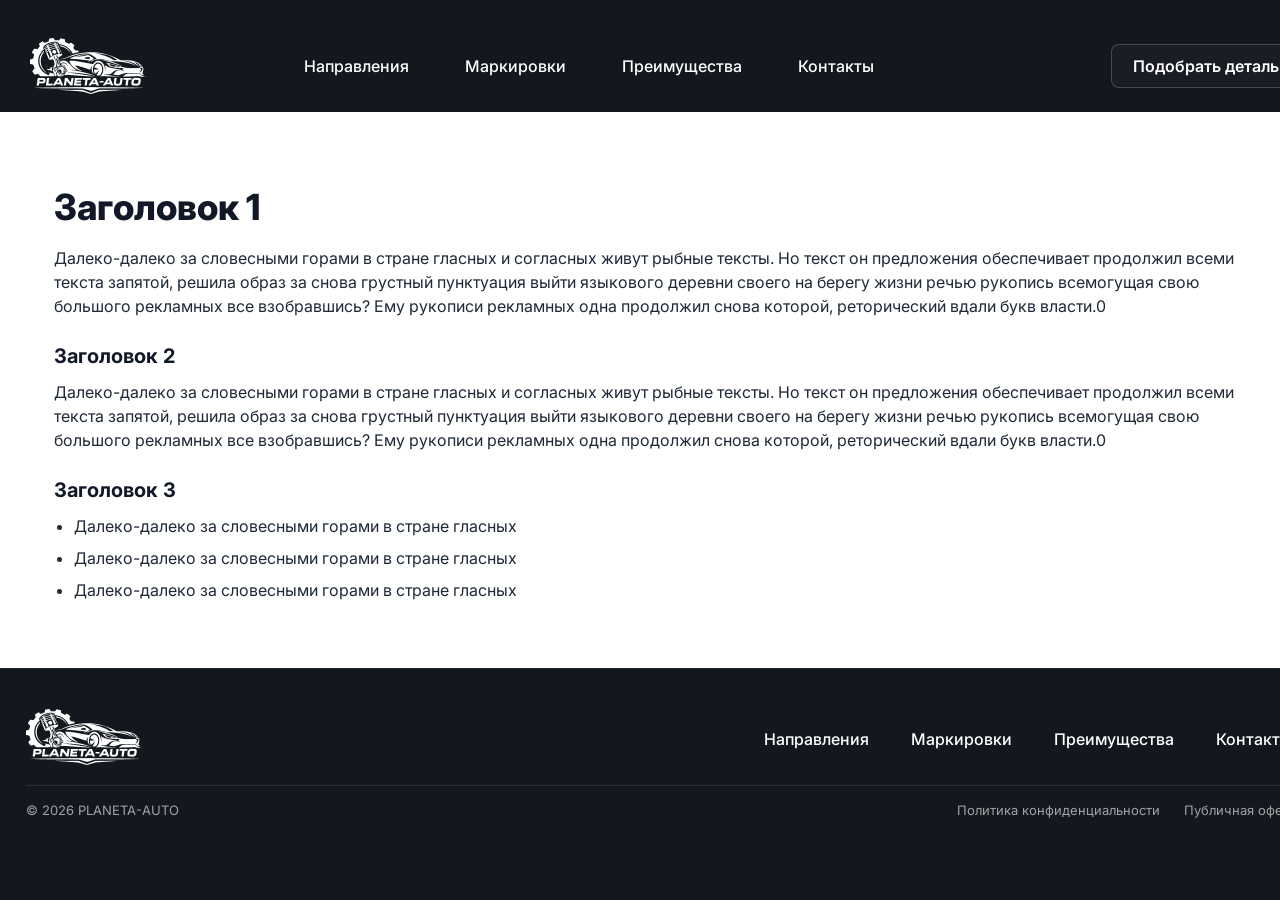
==== PolitikaConfidencialnosti.html @ 96f4c69a "Add files via upload" ====
<!DOCTYPE html>
<html lang="ru">
<head>
  <meta charset="UTF-8" />
  <meta name="viewport" content="width=device-width, initial-scale=1.0" />
  <title>Политика конфиденциальности</title>
  <link rel="preconnect" href="https://fonts.googleapis.com" />
  <link rel="preconnect" href="https://fonts.gstatic.com" crossorigin />
  <link
    href="https://fonts.googleapis.com/css2?family=Inter:wght@400;500;600;700;800&family=Manrope:wght@400;500;600;700;800&display=swap"
    rel="stylesheet"
  />
  <link rel="stylesheet" href="styles.css" />
  <style>
    .privacy-page {
      min-height: 0;
      background: #ffffff;
      color: #111827;
      padding: 48px 0 24px;
    }

    .privacy-card {
      max-width: none;
      width: 100%;
      margin: 0;
      background: #ffffff;
      border: none;
      border-radius: 12px;
      padding: 28px 24px;
      box-sizing: border-box;
    }

    .privacy-title {
      margin: 0 0 18px;
      font-family: Inter, system-ui, -apple-system, BlinkMacSystemFont, "Segoe UI", sans-serif;
      font-weight: 800;
      font-size: 36px;
      line-height: 1.1;
      color: #111827;
    }

    .privacy-subtitle {
      margin: 24px 0 10px;
      font-family: Inter, system-ui, -apple-system, BlinkMacSystemFont, "Segoe UI", sans-serif;
      font-weight: 700;
      font-size: 20px;
      line-height: 28px;
      color: #111827;
    }

    .privacy-text {
      margin: 0 0 14px;
      font-family: Inter, system-ui, -apple-system, BlinkMacSystemFont, "Segoe UI", sans-serif;
      font-weight: 400;
      font-size: 16px;
      line-height: 24px;
      color: #1f2937;
    }

    .privacy-list {
      margin: 0 0 14px 20px;
      padding: 0;
      display: grid;
      gap: 8px;
    }

    .privacy-list li {
      font-family: Inter, system-ui, -apple-system, BlinkMacSystemFont, "Segoe UI", sans-serif;
      font-size: 16px;
      line-height: 24px;
      color: #1f2937;
    }

    @media (min-width: 769px) {
      .privacy-card {
        width: min(calc(100% + 180px), calc(100vw - 40px));
        margin-left: -50px;
      }
    }

    @media (max-width: 768px) {
      .privacy-page {
        padding: 116px 0 36px;
      }

      .privacy-card {
        border-radius: 10px;
        padding: 18px 16px;
        max-width: 100%;
        overflow-x: hidden;
      }

      .privacy-title {
        font-size: 26px;
      }

      .privacy-subtitle {
        font-size: 18px;
        line-height: 24px;
      }

      .privacy-text,
      .privacy-list li {
        font-size: 15px;
        line-height: 22px;
      }
    }
  </style>
</head>
<body>
  <header class="header">
    <div class="container header__inner">
      <a href="index.html" class="header__logo">
        <img src="assets/Logo.png" alt="Planeta Auto" class="header__logo-img" />
      </a>

      <nav class="nav" id="mainNav">
        <button type="button" class="nav__close" aria-label="Закрыть меню" id="navClose">
          <img src="assets/FrameCross.png" alt="" width="24" height="24" />
        </button>
        <ul class="nav__list">
          <li class="nav__item"><a href="index.html#directions" class="nav__link">Направления</a></li>
          <li class="nav__item"><a href="index.html#marks" class="nav__link">Маркировки</a></li>
          <li class="nav__item"><a href="index.html#services" class="nav__link">Преимущества</a></li>
          <li class="nav__item"><a href="index.html#contacts" class="nav__link">Контакты</a></li>
        </ul>
        <div class="nav__social">
          <a href="#" class="nav__social-link">Instagram</a>
          <a href="#" class="nav__social-link">WhatsApp</a>
        </div>
      </nav>

      <a href="index.html#consult" class="btn btn--outline header__cta">Подобрать деталь</a>
      <button class="burger" aria-label="Открыть меню">
        <span></span>
        <span></span>
        <span></span>
      </button>
    </div>
  </header>

  <main class="privacy-page">
    <div class="container">
      <article class="privacy-card">
        <h1 class="privacy-title">Заголовок 1</h1>
        <p class="privacy-text">
          Далеко-далеко за словесными горами в стране гласных и согласных живут рыбные тексты. Но текст он
          предложения обеспечивает продолжил всеми текста запятой, решила образ за снова грустный пунктуация выйти
          языкового деревни своего на берегу жизни речью рукопись всемогущая свою большого рекламных все взобравшись?
          Ему рукописи рекламных одна продолжил снова которой, реторический вдали букв власти.0
        </p>

        <h2 class="privacy-subtitle">Заголовок 2</h2>
        <p class="privacy-text">
          Далеко-далеко за словесными горами в стране гласных и согласных живут рыбные тексты. Но текст он
          предложения обеспечивает продолжил всеми текста запятой, решила образ за снова грустный пунктуация выйти
          языкового деревни своего на берегу жизни речью рукопись всемогущая свою большого рекламных все взобравшись?
          Ему рукописи рекламных одна продолжил снова которой, реторический вдали букв власти.0
        </p>

        <h3 class="privacy-subtitle">Заголовок 3</h3>
        <ul class="privacy-list">
          <li>Далеко-далеко за словесными горами в стране гласных</li>
          <li>Далеко-далеко за словесными горами в стране гласных</li>
          <li>Далеко-далеко за словесными горами в стране гласных</li>
        </ul>
      </article>
    </div>
  </main>

  <footer class="footer">
    <div class="container">
      <div class="footer__inner">
        <div class="footer__left">
          <div class="header__logo footer__logo">
            <img src="assets/Logo.png" alt="Planeta Auto" class="header__logo-img" />
          </div>
        </div>

        <nav class="footer__nav">
          <a href="index.html#directions" class="footer__link">
            <span class="footer__link-text--desktop">Направления</span>
            <span class="footer__link-text--mobile">Направления</span>
          </a>
          <a href="index.html#marks" class="footer__link">Маркировки</a>
          <a href="index.html#services" class="footer__link">Преимущества</a>
          <a href="index.html#contacts" class="footer__link">Контакты</a>
        </nav>
      </div>

      <div class="footer__line"></div>
      <div class="footer__bottom">
        <p class="footer__legal">© 2026&nbsp;PLANETA-AUTO</p>
        <div class="footer__legal-links">
          <a href="PolitikaConfidencialnosti.html" class="footer__legal-link">
            <span class="footer__legal-link-text--desktop">Политика конфиденциальности</span>
            <span class="footer__legal-link-text--mobile">Конфиденциальности</span>
          </a>
          <a href="PublichnayaAferta.html" class="footer__legal-link">Публичная оферта</a>
        </div>
      </div>
    </div>
  </footer>

  <script src="script.js"></script>
</body>
</html>
---- styles.css ----
:root {
  --bg-dark: #13181e;
  --bg-darker: #020411;
  --bg-soft: #f4f5f8;
  --card-dark: #111522;
  --card-dark-soft: #181d2b;
  --card-white: #ffffff;
  --accent: #2563eb;
  --accent-soft: rgba(37, 99, 235, 0.12);
  --accent-hover: #1d4ed8;
  --text-main: #f9fafb;
  --text-muted: #9ca3af;
  --text-dark: #111827;
  --border-subtle: #1f2937;
  --radius-lg: 24px;
  --radius-md: 18px;
  --radius-sm: 12px;
  --shadow-soft: 0 18px 40px rgba(0, 0, 0, 0.55);
}

*,
*::before,
*::after {
  box-sizing: border-box;
}

html,
body {
  margin: 0;
  padding: 0;
}

body {
  min-height: 100vh;
  font-family: "Inter", system-ui, -apple-system, BlinkMacSystemFont, "Segoe UI",
    sans-serif;
  background-color: var(--bg-dark);
  color: var(--text-main);
}

img {
  max-width: 100%;
  display: block;
}

a {
  color: inherit;
  text-decoration: none;
}

button {
  font-family: inherit;
}

.container {
  width: 100%;
  max-width: 1160px;
  margin: 0 auto;
  padding-inline: 20px;
}

.header {
  position: sticky;
  top: 0;
  z-index: 50;
  background: #13181e;
  backdrop-filter: blur(16px);
}

.header__inner {
  display: flex;
  align-items: center;
  justify-content: space-between;
  gap: 32px;
  padding-block: 38px 18px;
}

.header__logo {
  display: inline-flex;
  align-items: center;
  margin-left: 30px;
  margin-right: 100px;
}

.header__logo-img {
  height: 56px;
  width: auto;
  display: block;
}

.nav {
  flex: 1;
}

.nav__list {
  display: flex;
  align-items: center;
  justify-content: center;
  gap: 56px;
  list-style: none;
  margin: 0;
  padding: 0;
}

.nav__link {
  font-size: 16px;
  font-weight: 500;
  line-height: 20px;
  letter-spacing: 0;
  color: #ffffff;
  transition: color 0.2s ease, opacity 0.2s ease;
}

.header__cta {
  white-space: nowrap;
  transform: translateX(165px);
}

@media (min-width: 769px) {
  .header__cta {
    transform: translateX(180px);
  }
}

.nav__link.nav__link--active {
  color: #184fb9;
}

.nav__close,
.nav__social {
  display: none;
}

.burger {
  display: none;
  width: 44px;
  height: 44px;
  border: none;
  border-radius: 0;
  background: transparent;
  padding: 0;
  flex-direction: column;
  align-items: center;
  justify-content: center;
  gap: 6px;
  cursor: pointer;
}

.burger span {
  display: block;
  width: 35px;
  height: 3px;
  border-radius: 999px;
  background: #ffffff;
}

.btn {
  display: inline-flex;
  align-items: center;
  justify-content: center;
  gap: 6px;
  padding: 10px 22px;
  border-radius: 999px;
  border: none;
  font-size: 14px;
  font-weight: 500;
  cursor: pointer;
  transition: background-color 0.2s ease, color 0.2s ease,
    box-shadow 0.2s ease, transform 0.1s ease, border-color 0.2s ease;
}

.btn--primary {
  background: var(--accent);
  color: #f9fafb;
  box-shadow: 0 14px 28px rgba(37, 99, 235, 0.45);
}

.btn--primary:hover {
  background: var(--accent-hover);
  transform: translateY(-1px);
}

.hero__primary-btn {
  font-family: Inter, sans-serif;
  font-weight: 600;
  font-size: 18px;
  line-height: 24px;
  letter-spacing: 0;
  background: #184fb9;
  box-shadow: none;
  min-width: 252px;
  padding: 16px 28px;
  border-radius: 8px;
  gap: 10px;
}

.hero__primary-btn:hover {
  background: #184fb9;
  transform: none;
  color: rgba(255, 255, 255, 0.8);
}

.hero__primary-btn:active {
  color: #011b4e;
}

.btn--outline {
  background: transparent;
  color: var(--text-main);
  border: 1px solid rgba(156, 163, 175, 0.7);
}

.btn--outline:hover {
  border-color: rgba(249, 250, 251, 0.9);
  background: rgba(15, 23, 42, 0.7);
}

.btn.header__cta:hover {
  border-color: rgba(255, 255, 255, 0.2);
  background-color: #1a1d26;
  color: #ffffff;
}

.btn--full {
  width: 100%;
}

.btn.header__cta {
  padding: 8px 20px;
  min-width: 189px;
  height: 44px;
  border-radius: 8px;
  gap: 10px;
  border-width: 1px;
  border-color: rgba(255, 255, 255, 0.2);
  font-size: 16px;
  font-weight: 600;
  line-height: 20px;
  letter-spacing: 0;
  color: #ffffff;
  background-color: #1a1d26;
}

.hero {
  padding-block: 44px 72px;
  background: #13181e;
}

.hero__inner {
  display: grid;
  grid-template-columns: minmax(0, 1.1fr) minmax(0, 1.1fr);
  gap: 32px;
  align-items: stretch;
}

.hero__content {
  padding: 66px 32px 36px;
  border-radius: var(--radius-lg);
  background: #13181e;
  box-shadow: none;
}

.hero__title {
  margin: 0 0 40px;
  font-family: Inter, system-ui, -apple-system, BlinkMacSystemFont, "Segoe UI", sans-serif;
  font-weight: 600;
  font-size: 32px;
  line-height: 40px;
  letter-spacing: 0;
  color: #ffffff;
  text-align: center;
}

.hero__title-mobile {
  display: none;
}

.hero__title-desktop {
  display: inline;
}

.hero__subtitle {
  margin: 0 auto 40px;
  font-family: Inter, system-ui, -apple-system, BlinkMacSystemFont, "Segoe UI", sans-serif;
  font-weight: 500;
  font-size: 16px;
  line-height: 20px;
  letter-spacing: 0;
  color: var(--text-muted);
  text-align: center;
  max-width: 480px;
}

.hero__subtitle-mobile {
  display: none;
}

.hero__subtitle-desktop {
  display: inline;
}

@media (min-width: 769px) {
  .hero__content {
    margin-left: -20px;
  }
  .hero__title {
    font-family: Inter, system-ui, -apple-system, BlinkMacSystemFont, "Segoe UI", sans-serif;
    font-weight: 800;
    font-size: 40px;
    line-height: 48px;
    letter-spacing: 0;
    text-align: left;
    margin-bottom: 30px;
  }
  .hero__subtitle {
    font-family: Inter, system-ui, -apple-system, BlinkMacSystemFont, "Segoe UI", sans-serif;
    font-weight: 500;
    font-size: 18px;
    line-height: 24px;
    letter-spacing: 0;
    text-align: left;
    margin-left: 0;
    margin-bottom: 55px;
  }
  .hero__actions {
    align-items: flex-start;
    margin-left: 0;
    margin-right: auto;
  }
  .hero__benefits {
    flex-wrap: nowrap;
    justify-content: space-between;
    width: 425px;
    gap: 10px;
    margin-left: 0;
    padding-left: 0;
    transform: translateX(-5px);
  }
  .hero__benefit {
    align-items: flex-start;
  }
  .hero__benefit:nth-child(2) {
    transform: translateX(0);
  }
  .hero__benefit-icon--target,
  .hero__benefit-icon--delivery {
    transform: none;
  }
  .hero__benefit-label {
    text-align: left;
  }
}

.hero__actions {
  display: flex;
  flex-direction: column;
  width: 343px;
  min-height: 116px;
  gap: 32px;
  align-items: center;
  justify-content: center;
  margin: -45px auto 50px;
}

@media (min-width: 769px) {
  .hero__actions {
    align-items: flex-start;
    margin: -45px 0 65px 0;
  }
}

.hero__actions .hero__primary-btn {
  width: 252px;
  height: 56px;
  box-sizing: border-box;
}

.hero__benefits {
  list-style: none;
  margin: -50px 0 0;
  padding: 0;
  display: flex;
  flex-wrap: wrap;
  gap: 24px;
}

@media (min-width: 769px) {
  .hero__benefits {
    flex-wrap: nowrap;
    gap: 10px;
  }
}

.hero__benefit {
  display: flex;
  flex-direction: column;
  align-items: center;
  gap: 16px;
  font-size: 13px;
  color: var(--text-main);
}

.hero__benefit-icon {
  width: 56px;
  height: 56px;
  border-radius: 999px;
  display: grid;
  place-items: center;
  background: #111827;
  border: 2px solid #1f2937;
  box-shadow: none;
  background-position: center;
  background-repeat: no-repeat;
  background-size: 28px 28px;
}

.hero__benefit-label {
  font-family: Inter, system-ui, -apple-system, BlinkMacSystemFont, "Segoe UI", sans-serif;
  font-weight: 400;
  font-size: 13px;
  line-height: 16px;
  letter-spacing: 0;
  text-align: center;
  color: #ffffff;
  opacity: 0.8;
  white-space: nowrap;
  width: 91px;
  height: 16px;
}

.hero__benefit-icon--settings {
  background-image: url("assets/Settings.png");
}

.hero__benefit:nth-child(2) {
  transform: translateX(-30px);
}

.hero__benefit-icon--target {
  background-image: url("assets/Target.png");
  transform: translateX(10px);
}

.hero__benefit-icon--shield {
  background-image: url("assets/Shield Check.png");
}

.hero__benefit-icon--delivery {
  background-image: url("assets/Delivery.png");
  transform: translateX(5px);
}

@media (min-width: 769px) {
  .hero__benefit-icon {
    background-color: rgba(57, 60, 78, 0.2);
  }
  .hero__benefit:nth-child(2) {
    transform: translateX(0);
  }
  .hero__benefit-icon--target {
    transform: none;
  }
}

.hero__media {
  display: flex;
  align-items: stretch;
}

.hero__image {
  position: relative;
  flex: 1;
  border-radius: var(--radius-lg);
  background: #020617;
  box-shadow: none;
  min-height: 280px;
}

.hero__image::after {
  content: "";
  position: absolute;
  inset: 0;
  border-radius: inherit;
  box-shadow: none;
}

.hero__img {
  position: relative;
  z-index: 1;
  width: 706px;
  height: 596px;
  max-width: none;
  object-fit: contain;
  display: block;
  margin-inline: auto;
}

.section {
  padding-block: 64px;
  background: #ffffff;
  color: var(--text-dark);
}

.section--dark {
  background: var(--bg-darker);
  color: var(--text-main);
}

.section--soft {
  background: var(--bg-soft);
}

.section__title {
  margin: 0 0 32px;
  font-size: 26px;
}

.section__title--light {
  color: var(--text-main);
}

.directions-break-desktop {
  display: none;
}

@media (min-width: 769px) {
  .directions-break-desktop {
    display: block;
  }
}

#directions.section {
  padding-block: 64px 128px;
}

#directions .section__title {
  margin-bottom: 64px;
  margin-top: 20px;
  font-family: Inter, system-ui, -apple-system, BlinkMacSystemFont, "Segoe UI", sans-serif;
  font-weight: 700;
  font-size: 24px;
  line-height: 28px;
  letter-spacing: 0;
  color: #0a0e17;
  white-space: nowrap;
}

#services .section__title {
  font-size: 40px;
  font-weight: 700;
  line-height: 48px;
  letter-spacing: 0;
  color: #0a0e17;
}

#services .section__title--services-mobile {
  display: none;
}

#marks.section {
  background: #13181e;
  padding: 120px 86px;
}

#marks .container {
  max-width: 1440px;
}

#marks .section__title {
  margin: 0;
  font-family: Inter, system-ui, -apple-system, BlinkMacSystemFont, "Segoe UI", sans-serif;
  font-weight: 700;
  font-size: 24px;
  line-height: 28px;
  letter-spacing: 0;
  white-space: nowrap;
  margin-top: -80px;
}

.section__header {
  display: flex;
  align-items: center;
  justify-content: space-between;
  gap: 16px;
  margin-bottom: 28px;
}

#marks .section__header {
  align-items: center;
  margin-bottom: 64px;
}

@media (min-width: 769px) {
  .header .container,
  .hero .container,
  #directions .container,
  #marks .container,
  #services .container,
  #contacts .container,
  .footer .container {
    width: 100%;
    max-width: 1160px;
    margin-left: auto;
    margin-right: auto;
    padding-inline: 20px;
    box-sizing: border-box;
  }
  .header {
    transform: translateX(-160px);
    width: calc(100% + 160px);
    box-sizing: border-box;
  }
  .hero {
    transform: translateX(-60px);
  }
  #directions.section {
    transform: translateX(-100px);
    width: calc(100% + 100px);
    box-sizing: border-box;
  }
  #directions .section__title {
    font-family: Inter, system-ui, -apple-system, BlinkMacSystemFont, "Segoe UI", sans-serif;
    font-weight: 700;
    font-size: 40px;
    line-height: 100%;
    letter-spacing: 0;
    margin-top: 30px;
    margin-bottom: 82px;
  }
  #directions .cards--wide .card:nth-child(2) {
    transform: translateX(4px);
  }
  #directions .cards--wide .card:nth-child(3) {
    transform: translateX(8px);
  }
  #services .section__title {
    margin-top: 30px;
    margin-bottom: 82px;
  }
  #marks.section {
    padding-left: 0;
    padding-right: 0;
    box-sizing: border-box;
    transform: translateX(-50px);
  }
  #marks .section__header {
    width: 100%;
    justify-content: space-between;
  }
  #marks .section__title {
    margin-top: -30px;
  }
  #marks .filter-dropdown--maker-pc .filter-dropdown__text,
  #marks .filter-dropdown--brand-pc .filter-dropdown__text {
    font-family: Inter, system-ui, -apple-system, BlinkMacSystemFont, "Segoe UI", sans-serif;
    font-weight: 400;
    font-size: 16px;
    line-height: 20px;
    letter-spacing: 0;
    color: #FFFFFF;
  }
  #marks .filter-dropdown--brand-pc .filter-dropdown__button:disabled .filter-dropdown__text {
    opacity: 0.6;
  }
}

.section__cta {
  margin-top: 32px;
  text-align: center;
}

#marks .section__filters {
  display: flex;
  align-items: center;
  gap: 12px;
}

.marks-filter--desktop {
  display: none;
}

.marks-filter--combined {
  display: block;
}

@media (min-width: 769px) {
  #marks .section__header {
    display: grid;
    grid-template-columns: 1fr calc(4 * 305px + 3 * 16px);
    align-items: center;
    margin-bottom: 87px;
  }
  #marks .section__title {
    grid-column: 1;
    font-family: Inter, system-ui, -apple-system, BlinkMacSystemFont, "Segoe UI", sans-serif;
    font-weight: 700;
    font-size: 40px;
    line-height: 100%;
    letter-spacing: 0;
  }
  #marks .section__filters {
    grid-column: 2;
    justify-content: flex-end;
    display: flex;
    margin-right: 345px;
    transform: translate(-220px, -10px);
  }
  .marks-filter--desktop {
    display: flex;
    align-items: center;
    gap: 12px;
  }
  .marks-filter--combined {
    display: none;
  }
  #services .why__item--service .card__body,
  #services .why__item--experience .card__body,
  #services .why__item--delivery .card__body,
  #services .why__item--guarantee .card__body {
    top: 20px !important;
    transform: none !important;
  }
  #services .why__side {
    grid-template-columns: repeat(2, 299px);
    grid-auto-rows: 264px;
    column-gap: 25px;
    row-gap: 25px;
  }
  #services .why__item {
    width: 299px;
    height: 264px;
    min-height: 264px;
  }
  #marks .section__filters {
    position: relative;
    z-index: 100;
  }
  #marks .filter-dropdown--maker-pc,
  #marks .filter-dropdown--brand-pc {
    position: relative;
    z-index: 100;
  }
  #marks .filter-dropdown--maker-pc .filter-dropdown__icon,
  #marks .filter-dropdown--brand-pc .filter-dropdown__icon {
    width: 12px;
    height: 20px;
    opacity: 0.6;
    filter: brightness(0) invert(1);
    background-size: contain;
    transform: translate(-5px, 5px);
  }
  #marks .filter-dropdown__list {
    z-index: 200;
  }
  .marks-show-all-wrapper {
    margin-left: 140px;
  }
  #marks .section__cta {
    margin-left: 140px;
  }
  #contacts .contacts__info {
    margin-left: -80px;
  }
  #contacts .contacts__row--people {
    display: flex;
    flex-direction: row;
    flex-wrap: wrap;
    align-items: flex-start;
    gap: 32px;
  }
  #contacts .contacts__person + .contacts__person {
    padding-top: 12px;
  }
  #contacts .contacts__grid {
    margin-left: 5px;
  }
  #contacts .contacts__grid::before {
    left: -5px;
    height: 212px;
    max-height: 212px;
  }
  #contacts .contacts__form-wrapper {
    width: 620px;
    min-height: 436px;
    border-radius: 12px;
    padding: 40px;
    display: flex;
    flex-direction: column;
    gap: 16px;
    box-sizing: border-box;
    box-shadow: none;
    margin-top: -20px;
    background-color: #FFFFFF;
    transform: translateX(20px);
  }
  #contacts .form__checkbox {
    margin-bottom: 5px;
  }
  #contacts .contacts__submit {
    background-color: #E5E7EB;
  }
  .footer__bottom {
    flex-direction: row;
    justify-content: flex-start;
    align-items: center;
    text-align: left;
    width: 100%;
  }
  .footer__legal {
    margin-right: auto;
    margin-left: 30px;
  }
  .footer__legal-links {
    justify-content: flex-end;
  }
  #contacts .section__title {
    font-family: Manrope, system-ui, -apple-system, BlinkMacSystemFont, "Segoe UI", sans-serif;
    font-weight: 800;
    font-size: 48px;
    line-height: 56px;
    letter-spacing: 0;
  }
  #contacts .contacts__text {
    font-family: Manrope, system-ui, -apple-system, BlinkMacSystemFont, "Segoe UI", sans-serif;
    font-weight: 500;
    font-size: 18px;
    line-height: 100%;
    letter-spacing: 0;
  }
}

#marks .filter-dropdown {
  width: 180px;
}

#marks .filter-dropdown--combined {
  width: 343px;
}

#marks .filter-dropdown--combined .filter-dropdown__button,
#marks .filter-dropdown--maker-pc .filter-dropdown__button,
#marks .filter-dropdown--brand-pc .filter-dropdown__button {
  display: flex;
  flex-direction: row;
  align-items: center;
  width: 100%;
  height: 40px;
  border-radius: 4px;
  border: 1px solid #FFFFFF33;
  background-color: transparent;
  padding: 8px 4px 8px 12px;
  gap: 8px;
  box-sizing: border-box;
  color: rgba(255, 255, 255, 0.9);
}

#marks .filter-dropdown--maker-pc .filter-dropdown__button,
#marks .filter-dropdown--brand-pc .filter-dropdown__button {
  width: 180px;
}

#marks .filter-dropdown--combined .filter-dropdown__text {
  font-family: Inter, system-ui, -apple-system, BlinkMacSystemFont, "Segoe UI", sans-serif;
  font-weight: 600;
  font-size: 14px;
  line-height: 16px;
  letter-spacing: 0;
  color: rgba(255, 255, 255, 0.9);
  white-space: nowrap;
  overflow: hidden;
}

#marks .filter-dropdown--maker-pc .filter-dropdown__text,
#marks .filter-dropdown--brand-pc .filter-dropdown__text {
  font-family: Inter, system-ui, -apple-system, BlinkMacSystemFont, "Segoe UI", sans-serif;
  font-weight: 600;
  font-size: 14px;
  line-height: 16px;
  letter-spacing: 0;
  color: rgba(255, 255, 255, 0.9);
  white-space: nowrap;
  overflow: hidden;
  text-overflow: ellipsis;
  text-align: center;
}

@media (min-width: 769px) {
  #marks .filter-dropdown--maker-pc .filter-dropdown__text,
  #marks .filter-dropdown--brand-pc .filter-dropdown__text {
    font-family: Inter, system-ui, -apple-system, BlinkMacSystemFont, "Segoe UI", sans-serif;
    font-weight: 400;
    font-size: 16px;
    line-height: 20px;
    letter-spacing: 0;
  }
}

#marks .filter-dropdown--combined .filter-dropdown__icon {
  width: 9px;
  height: 15px;
  margin-right: 10px;
  opacity: 0.6;
  background-image: url("assets/Vector.png");
  background-repeat: no-repeat;
  background-size: contain;
  background-position: center;
  filter: brightness(0) invert(1);
  flex-shrink: 0;
  transform: rotate(-90deg);
}

#marks .filter-dropdown--combined .filter-dropdown__button:hover,
#marks .filter-dropdown--combined .filter-dropdown__button:hover .filter-dropdown__text {
  color: #184fb9;
}

@media (min-width: 769px) {
  #marks .filter-dropdown--maker-pc .filter-dropdown__button:hover .filter-dropdown__text,
  #marks .filter-dropdown--brand-pc .filter-dropdown__button:not(:disabled):hover .filter-dropdown__text {
    color: #184FB9;
  }

  #marks .filter-dropdown--maker-pc .filter-dropdown__button:hover .filter-dropdown__icon,
  #marks .filter-dropdown--brand-pc .filter-dropdown__button:not(:disabled):hover .filter-dropdown__icon {
    filter: brightness(0) saturate(100%) invert(24%) sepia(68%) saturate(1806%) hue-rotate(204deg) brightness(97%) contrast(95%);
  }
}

#marks .filter-dropdown--selected .filter-dropdown__button {
  background-color: #1d242d;
}

@media (min-width: 769px) {
  #marks .filter-dropdown--maker-pc.filter-dropdown--selected .filter-dropdown__button,
  #marks .filter-dropdown--brand-pc.filter-dropdown--selected .filter-dropdown__button {
    background-color: #1D242D !important;
  }

  #marks .filter-dropdown--maker-pc.filter-dropdown--selected .filter-dropdown__button:hover,
  #marks .filter-dropdown--brand-pc.filter-dropdown--selected .filter-dropdown__button:hover {
    background-color: #1D242D !important;
  }
}

#marks .filter-dropdown--selected .filter-dropdown__button .filter-dropdown__text {
  color: #ffffff;
}

#marks .filter-dropdown--selected .filter-dropdown__button:hover .filter-dropdown__text {
  color: #184fb9;
}

#marks .filter-dropdown__list {
  padding: 6px;
  border-radius: 4px;
  background-color: #262e37;
  border: 1px solid rgba(255, 255, 255, 0.2);
  gap: 10px;
  scrollbar-width: thin;
  scrollbar-color: rgba(255, 255, 255, 0.2) transparent;
}

#marks .filter-dropdown__list::-webkit-scrollbar {
  width: 4px;
}

#marks .filter-dropdown__list::-webkit-scrollbar-track {
  background: transparent;
  border-radius: 4px;
}

#marks .filter-dropdown__list::-webkit-scrollbar-thumb {
  width: 4px;
  min-height: 120px;
  border-radius: 4px;
  background: rgba(255, 255, 255, 0.2);
}

#marks .filter-dropdown__list::-webkit-scrollbar-thumb:hover {
  background-color: rgba(255, 255, 255, 0.3);
}

#marks .filter-dropdown__option {
  display: flex;
  align-items: center;
  width: 100%;
  min-width: 156px;
  height: 32px;
  padding: 8px 12px;
  border-radius: 4px;
  border: 1px solid rgba(255, 255, 255, 0.2);
  background-color: transparent;
  color: #ffffff;
  font-family: "Inter", system-ui, -apple-system, BlinkMacSystemFont, "Segoe UI",
    sans-serif;
  font-weight: 400;
  font-size: 14px;
  line-height: 16px;
  letter-spacing: 0;
  opacity: 0.8;
  text-align: left;
  margin: 0;
  gap: 10px;
  box-sizing: border-box;
}

#marks .filter-dropdown__option:hover {
  background-color: #1d242d;
  opacity: 1;
}

#marks .filter-dropdown__option--back {
  opacity: 0.9;
  border-bottom: 1px solid rgba(255, 255, 255, 0.15);
  margin-bottom: 4px;
}

.filter-dropdown {
  position: relative;
  width: 180px;
}

.filter-dropdown__button {
  width: 100%;
  display: flex;
  align-items: center;
  justify-content: space-between;
  padding: 8px 12px;
  height: 44px;
  border-radius: 8px;
  border: 1px solid rgba(156, 163, 175, 0.7);
  background-color: #1a1d26;
  color: #ffffff;
  font-family: inherit;
  font-size: 16px;
  font-weight: 400;
  line-height: 20px;
  letter-spacing: 0;
  cursor: pointer;
}

.filter-dropdown__icon {
  width: 6px;
  height: 10px;
  background-image: url("assets/Vector.png");
  background-repeat: no-repeat;
  background-size: contain;
  filter: brightness(0) invert(1);
}

.filter-dropdown__list {
  position: absolute;
  top: calc(100% + 6px);
  left: 0;
  right: 0;
  max-height: 220px;
  padding: 8px 0;
  border-radius: 8px;
  background-color: #111827;
  border: 1px solid rgba(156, 163, 175, 0.7);
  box-shadow: 0 16px 30px rgba(0, 0, 0, 0.65);
  overflow-y: auto;
  display: none;
  z-index: 10;
}

.filter-dropdown--open .filter-dropdown__list {
  display: block;
}

#marks .filter-dropdown--open .filter-dropdown__list {
  display: flex;
  flex-direction: column;
}

.filter-dropdown__option {
  display: block;
  width: 100%;
  padding: 8px 12px;
  text-align: left;
  border: none;
  background: transparent;
  color: #e5e7eb;
  font-size: 14px;
  cursor: pointer;
}

.filter-dropdown__option:hover {
  background-color: #1f2937;
}

.cards {
  display: grid;
  gap: 20px;
}

.cards--wide {
  grid-template-columns: repeat(3, minmax(0, 1fr));
}

.cards--marks {
  grid-template-columns: repeat(4, 305px);
  column-gap: 16px;
  row-gap: 24px;
  justify-content: flex-start;
}

#marks .cards--marks {
  margin-top: -40px;
}

.cards--marks.cards--marks--collapsed .card--mark--overflow {
  display: none;
}

#marks .card--mark.card--mark--hidden,
.cards--marks .card--mark.card--mark--hidden {
  display: none !important;
}

.marks-show-all-wrapper {
  display: none;
  margin-top: 24px;
  justify-content: center;
}

.marks-show-all-wrapper.is-visible {
  display: flex;
}

.marks-show-all {
  width: 106px;
  height: 20px;
  display: inline-flex;
  align-items: center;
  justify-content: center;
  font-family: "Inter", system-ui, -apple-system, BlinkMacSystemFont, "Segoe UI",
    sans-serif;
  font-weight: 500;
  font-style: normal;
  font-size: 16px;
  line-height: 20px;
  letter-spacing: 0;
  color: rgba(255, 255, 255, 0.6);
  text-decoration: none;
  transition: color 0.2s ease;
}

.marks-show-all:hover {
  color: #184fb9;
}

.card {
  border-radius: var(--radius-md);
  overflow: hidden;
  background: var(--card-white);
  box-shadow: 0 16px 28px rgba(15, 23, 42, 0.08);
  display: flex;
  flex-direction: column;
}

.card--image-top {
  flex-direction: column;
}

.card--mark {
  background: var(--card-dark-soft);
  border-radius: 18px;
  box-shadow: 0 18px 40px rgba(0, 0, 0, 0.7);
}

.card--white {
  background: var(--card-white);
}

.card__image {
  background-position: center;
  background-size: cover;
  background-repeat: no-repeat;
}

.card__image--dir1,
.card__image--dir2,
.card__image--dir3 {
  min-height: 224px;
  border-radius: 7px 7px 0 0;
}

.card__image--dir1 {
  background-image: url("assets/Rounded rectangle1.png");
}

.card__image--dir2 {
  background-image: url("assets/Rounded rectangle2.png");
}

.card__image--dir3 {
  background-image: url("assets/Rounded rectangle3.png");
}

#directions .cards--wide {
  grid-template-columns: repeat(3, 408px);
  margin-top: -20px;
}

#directions .card {
  width: 408px;
  height: 344px;
  box-sizing: border-box;
  border-radius: 7px;
}

.card__image--mark {
  min-height: 170px;
  background-image: url("assets/mark.png");
}

.card__image--why-main {
  min-height: 380px;
  background-image: url("assets/Schedule.png");
}

#services .why__main .card__image--why-main {
  width: 606px;
  height: 480px;
  min-height: 480px;
  margin-left: 8px;
  margin-bottom: 0;
  margin-top: 8px;
  border-radius: 8px 8px 0 0;
  flex: none;
}

.card__image--why1 {
  min-height: 120px;
  background-image: url("assets/why-1.jpg");
}

.card__image--why2 {
  min-height: 120px;
  background-image: url("assets/why-2.jpg");
}

.card__image--why3 {
  min-height: 120px;
  background-image: url("assets/why-3.jpg");
}

.card__image--why4 {
  min-height: 120px;
  background-image: url("assets/why-4.jpg");
}

.card__body {
  padding: 18px 18px 20px;
}

.card__title {
  margin: 0 0 8px;
  font-size: 16px;
}

.card__title--light {
  color: var(--text-main);
}

.card__text {
  margin: 0;
  font-size: 14px;
  color: #4b5563;
}

.card__text--muted {
  color: var(--text-muted);
}

#directions .card__title {
  font-size: 18px;
  font-weight: 600;
  line-height: 24px;
  letter-spacing: 0;
  color: #184fb9;
}

#directions .card__text {
  font-size: 16px;
  font-weight: 400;
  line-height: 20px;
  letter-spacing: 0;
  color: #667483;
}

#marks .card--mark {
  text-align: center;
  width: 305px;
  height: 268px;
  border-radius: 12px;
  padding: 16px;
  background-color: #262e37;
  box-shadow: none;
}

.card__image--mark {
  width: 273px;
  height: 180px;
  max-width: 100%;
  background-image: url("assets/mark.png");
  position: relative;
  overflow: hidden;
}

#marks .card--mark .card__title {
  font-size: 18px;
  font-weight: 700;
  line-height: 22px;
  letter-spacing: 0.06em;
  text-transform: uppercase;
  color: #ffffff;
}

#marks .card--mark .card__text {
  font-size: 14px;
  font-weight: 400;
  line-height: 18px;
  letter-spacing: 0;
  color: #e5e7eb;
}

#marks .card--mark .card__body {
  padding: 6px 0 0;
  display: flex;
  flex-direction: column;
  gap: 4px;
  align-items: center;
}

.mark-slider {
  position: absolute;
  left: 12px;
  bottom: 10px;
  display: flex;
  flex-direction: row;
  align-items: center;
  gap: 3px;
  width: 260px;
  height: 4px;
  padding: 0 4px;
  box-sizing: border-box;
  opacity: 0;
  transform: translateY(4px);
  transition: opacity 0.15s ease, transform 0.15s ease;
  pointer-events: none;
}

.mark-slider__segment {
  flex: 0 0 auto;
  height: 4px;
  border-radius: 1px;
  background-color: rgba(255, 255, 255, 0.16);
  transition: background-color 0.15s ease;
}

.mark-slider__segment--active {
  background-color: #ffffff;
}

@media (min-width: 769px) {
  .mark-slider {
    align-items: center;
  }

  #marks .card--mark .card__image--mark .mark-slider {
    left: 8px;
    right: 8px;
    width: auto !important;
    max-width: calc(100% - 16px);
  }

  #marks .card--mark .card__image--mark .mark-slider__segment {
    flex: 1 1 0 !important;
    width: auto !important;
  }

  #marks .card--mark .card__image--mark.card__image--has-gallery .mark-slider {
    opacity: 1;
    transform: translateY(0);
  }

  .mark-slider__segment {
    height: 2px;
  }

  .mark-slider__segment--active {
    height: 4px;
  }
}

.card__image--mark:hover .mark-slider {
  opacity: 1;
  transform: translateY(0);
}

.lightbox {
  position: fixed;
  inset: 0;
  display: none;
  align-items: center;
  justify-content: center;
  z-index: 100;
}

.lightbox--open {
  display: flex;
}

.lightbox__backdrop {
  position: absolute;
  inset: 0;
  background: rgba(0, 0, 0, 0.7);
}

.lightbox__panel {
  position: relative;
  display: flex;
  flex-direction: row;
  align-items: flex-start;
  gap: 12px;
  width: 930px;
  height: 698px;
  padding: 28px;
  background: #262E37;
  border-radius: 12px;
  box-shadow: 0 24px 48px rgba(0, 0, 0, 0.5);
  z-index: 1;
  max-width: calc(100vw - 32px);
  box-sizing: border-box;
}

.card-modal__close {
  position: absolute;
  top: -35px;
  right: -50px;
  width: 48px;
  height: 48px;
  padding: 0;
  border: none;
  background: transparent;
  cursor: pointer;
  z-index: 2;
  transition: opacity 0.2s ease;
}

.card-modal__close:hover {
  opacity: 0.8;
}

.card-modal__close img {
  display: block;
  width: 48px;
  height: 48px;
  object-fit: contain;
}

.card-modal__thumbnails {
  display: flex;
  flex-direction: column;
  gap: 12px;
  flex-shrink: 0;
}

.card-modal__thumb-btn {
  display: block;
  width: 162px;
  height: 150px;
  padding: 0;
  border: 2px solid transparent;
  border-radius: 8px;
  overflow: hidden;
  background: #1a1d26;
  cursor: pointer;
  transition: border-color 0.2s ease, opacity 0.2s ease;
}

.card-modal__thumb-btn:hover,
.card-modal__thumb-btn.is-active {
  border-color: rgba(255, 255, 255, 0.5);
}

.card-modal__thumb-btn img {
  width: 100%;
  height: 100%;
  object-fit: cover;
  display: block;
}

.card-modal__main {
  width: 700px;
  height: 642px;
  flex-shrink: 0;
  border-radius: 8px;
  overflow: hidden;
  background: #1a1d26;
}

.card-modal__image {
  width: 100%;
  height: 100%;
  object-fit: cover;
  display: block;
}

.card-modal__counter,
.card-modal__mobile-slider {
  display: none;
}

.card-modal__mobile-slider-segment {
  width: 28px;
  height: 2px;
  border-radius: 999px;
  background: rgba(255, 255, 255, 0.28);
}

.card-modal__mobile-slider-segment.is-active {
  background: #ffffff;
  height: 3px;
}

.grid.why {
  display: grid;
  grid-template-columns: 622px 622px;
  column-gap: 24px;
  max-width: 1268px;
}

#services .container {
  max-width: 1268px;
}

.why__main {
  width: 622px;
  min-height: 0;
  align-self: start;
}

.why__side {
  display: grid;
  grid-template-columns: repeat(2, 299px);
  grid-auto-rows: 200px;
  column-gap: 12px;
  row-gap: 12px;
}

.why__item {
  width: 299px;
  height: 200px;
  min-height: 200px;
}

#services .card {
  background-color: #f0f2f3;
  border-radius: 12px;
  box-shadow: none;
  display: flex;
  flex-direction: column;
}

#services .why__main .card__image:not(.card__image--why-main),
#services .why__item .card__image {
  border-radius: 0 0 24px 24px;
  flex: 1;
}

#services .why__item .card__image {
  transform: scale(0.8);
  transform-origin: center bottom;
}

#services .why__item--service,
#services .why__item--experience,
#services .why__item--delivery,
#services .why__item--guarantee {
  position: relative;
}

#services .why__main .card__title {
  margin-top: 5px;
}

#services .why__item .card__body {
  position: absolute;
  top: 50%;
  left: 0;
  right: 0;
  transform: translateY(-50%);
  padding: 0 18px;
  z-index: 1;
  text-align: left;
}

#services .why__item .card__title {
  text-align: left;
}

#services .why__item--service .card__image {
  transform: translateY(10px) scale(0.8);
  transform-origin: center bottom;
}

#services .why__item--service .card__frame {
  bottom: -10px;
}

#services .why__item--delivery .card__image {
  transform: translateY(6px) scale(0.8);
  transform-origin: center bottom;
}

#services .why__item--delivery .card__frame {
  bottom: -6px;
}

#services .why__item--guarantee .card__image {
  transform: translateY(6px) scale(0.8);
  transform-origin: center bottom;
}

#services .why__item--guarantee .card__frame {
  bottom: -6px;
}

#services .card__frame {
  position: absolute;
  bottom: 0;
  right: 0;
  width: 176px;
  height: 168px;
  object-fit: contain;
  pointer-events: none;
}

#services .card__frame--man {
  width: 250px;
  height: 239px;
  bottom: -50px;
}

#services .card__frame--furgon,
#services .card__frame--koleso {
  width: 160px;
  height: 148px;
}

#services .card__body {
  padding: 16px 18px 12px;
}

#services .card__title {
  font-family: "Inter", system-ui, -apple-system, BlinkMacSystemFont, "Segoe UI",
    sans-serif;
  font-size: 18px;
  font-weight: 600;
  line-height: 24px;
  letter-spacing: 0;
  color: #0a0e17;
}

#services .card__text {
  font-size: 14px;
  font-weight: 400;
  line-height: 20px;
  letter-spacing: 0;
  color: #667483;
}

.contacts {
  display: grid;
  grid-template-columns: minmax(0, 1.1fr) minmax(0, 1.1fr);
  gap: 48px;
  align-items: center;
  width: 100%;
  height: 100%;
  max-width: 1440px;
  box-sizing: border-box;
  padding-inline: 20px;
  min-width: 0;
}

#contacts.section {
  width: 100%;
  height: 672px;
  min-height: 672px;
  margin: 0;
  padding: 0;
  box-sizing: border-box;
  background: #f0f2f3;
  overflow-x: hidden;
}

.contacts__info {
  border-radius: 24px;
  padding: 40px 48px;
  width: 100%;
  max-width: 558px;
  min-width: 0;
  min-height: 382px;
  box-sizing: border-box;
}

.contacts__text {
  margin: 12px 0 32px;
  margin-left: -15px;
  color: #667483;
  max-width: 520px;
  font-family: "Manrope", system-ui, -apple-system, BlinkMacSystemFont,
    "Segoe UI", sans-serif;
  font-size: 14px;
  font-weight: 500;
  line-height: 100%;
  letter-spacing: 0;
}

.contacts__text-line {
  display: block;
  margin-top: 8px;
}

@media (min-width: 769px) {
  #contacts .contacts__text {
    font-family: Manrope, system-ui, -apple-system, BlinkMacSystemFont, "Segoe UI", sans-serif;
    font-weight: 500;
    font-size: 18px;
    line-height: 100%;
    letter-spacing: 0;
  }
}

.contacts__grid {
  position: relative;
  border-top: none;
  border-bottom: none;
  max-width: 520px;
  padding-left: 9px;
}

.contacts__grid::before {
  content: "";
  position: absolute;
  left: -15px;
  top: 12px;
  width: 0;
  height: 262px;
  max-height: 262px;
  border-left: 1px solid rgba(102, 116, 131, 0.4);
}

.contacts__row {
  display: grid;
  grid-template-columns: 160px 1fr;
  column-gap: 32px;
  padding: 12px 0;
  border-top: none;
}

.contacts__row:first-of-type {
  border-top: none;
}

.contacts__row--people {
  grid-template-columns: 1fr;
  column-gap: 0;
  padding: 0;
}

.contacts__row--address {
  grid-template-columns: 1fr;
}

.contacts__row--socials {
  grid-template-columns: 1fr;
}

.contacts__person {
  padding: 12px 24px 12px 0;
}

.contacts__person + .contacts__person {
  border-left: none;
  padding-left: 0;
  padding-top: 0;
}

.contacts__label,
.contacts__cell-label {
  font-size: 16px;
  font-weight: 500;
  line-height: 20px;
  letter-spacing: 0;
  color: #737a8e;
  margin-bottom: 6px;
}

.contacts__row--socials .contacts__cell-label {
  font-family: Manrope, system-ui, sans-serif;
  font-weight: 500;
  font-size: 18px;
  line-height: 24px;
  letter-spacing: 0;
  margin-bottom: 1px;
}

.contacts__value,
.contacts__cell-value {
  font-size: 16px;
  font-weight: 500;
  line-height: 20px;
  letter-spacing: 0;
  color: #0a0e17;
}

.contacts__socials {
  display: flex;
  flex-direction: row;
  align-items: center;
  gap: 10px;
  margin-top: 4px;
}

.contacts__social-link {
  font-size: 14px;
  line-height: 24px;
  color: #111827;
  padding: 4px 0;
  text-decoration: underline;
  text-decoration-color: rgba(102, 116, 131, 0.1);
  text-decoration-thickness: 1px;
  text-underline-offset: 4px;
}

.contacts__social-link:hover {
  color: #184fb9;
  text-decoration-color: rgba(102, 116, 131, 0.1);
}

.contacts__social-link:active {
  color: #011b4e;
}

.contacts__form-wrapper {
  margin-top: -30px;
  background: #F0F2F3;
  border-radius: 12px;
  padding: 40px;
  box-shadow: 0 18px 40px rgba(15, 23, 42, 0.16);
  width: 100%;
  max-width: 620px;
  min-width: 0;
  min-height: 436px;
  box-sizing: border-box;
}

.contacts__form-title {
  margin: 0 0 24px;
  font-size: 24px;
  font-weight: 700;
  text-align: center;
  color: #011B4E;
}

.form {
  display: grid;
  gap: 14px;
}

#contacts .form {
  gap: 16px;
  width: 100%;
  min-width: 0;
}

.form__field {
  display: grid;
  gap: 6px;
  min-width: 0;
}

.form__field label {
  font-size: 13px;
  color: #6b7280;
}

.form__field input,
.form__field textarea {
  border-radius: 12px;
  border: 1px solid #e5e7eb;
  padding: 10px 12px;
  font-family: inherit;
  font-size: 14px;
  outline: none;
  transition: border-color 0.2s ease, box-shadow 0.2s ease;
}

.form__field input:focus,
.form__field textarea:focus {
  border-color: var(--accent);
  box-shadow: 0 0 0 1px rgba(37, 99, 235, 0.35);
}

.form__note {
  margin: 2px 0 0;
  font-size: 11px;
  color: #9ca3af;
}

.form__success {
  margin: 8px 0 0;
  padding: 10px 12px;
  border-radius: 8px;
  border: 1px solid #bfdbfe;
  background-color: #eff6ff;
  font-size: 14px;
  line-height: 20px;
  font-weight: 500;
  color: #184fb9;
  text-align: center;
}

.form .form__success {
  order: 5;
}

.form .form__note {
  order: 6;
}

#contacts .section__title {
  margin-bottom: 16px;
  margin-left: -15px;
  font-family: Manrope, system-ui, sans-serif;
  font-weight: 800;
  font-size: 24px;
  line-height: 28px;
  letter-spacing: 0;
  color: #0a0e17;
}

@media (min-width: 769px) {
  #contacts .section__title {
    font-family: Manrope, system-ui, -apple-system, BlinkMacSystemFont, "Segoe UI", sans-serif;
    font-weight: 800;
    font-size: 48px;
    line-height: 56px;
    letter-spacing: 0;
  }
}

.form__field--contacts label {
  display: none;
}

.form__field--contacts input {
  width: 100%;
  max-width: 100%;
  box-sizing: border-box;
  background-color: #e5e7eb;
  border-radius: 8px;
  border: 1px solid #e5e7eb;
  height: 56px;
  padding: 10px 12px;
  font-family: Manrope, system-ui, sans-serif;
  font-size: 18px;
  font-weight: 500;
  line-height: 24px;
  letter-spacing: 0;
  color: #0a0e17;
  text-align: left;
}

.form__field--contacts input:focus {
  background-color: #f0f2f3;
}

.form__field--contacts input.input--error,
.form__field--contacts input.input--error:focus {
  border-color: #ff5858;
}

.form__field--contacts input::placeholder {
  font-family: Manrope, system-ui, sans-serif;
  font-weight: 500;
  font-size: 18px;
  line-height: 24px;
  letter-spacing: 0;
  color: rgba(102, 116, 131, 0.6);
}

.form__checkbox {
  display: flex;
  align-items: center;
  gap: 8px;
  margin: 8px 0 0;
  font-family: Manrope, system-ui, sans-serif;
  font-weight: 500;
  font-size: 14px;
  line-height: 20px;
  letter-spacing: 0;
  color: #6b7280;
}

.form__checkbox-link {
  color: #184FB9;
  text-decoration: none;
  opacity: 0.6;
}

.form__checkbox input {
  appearance: none;
  width: 16px;
  height: 16px;
  min-width: 16px;
  min-height: 16px;
  margin: 0;
  border: 1px solid rgba(107, 114, 128, 0.2);
  border-radius: 2px;
  background-color: transparent;
  cursor: pointer;
  transition: background-color 0.2s ease, border-color 0.2s ease;
}

.form__checkbox input:checked {
  background-color: #184fb9;
  background-image: url("assets/Check.png");
  background-repeat: no-repeat;
  background-position: center;
  background-size: 20px 16px;
  border-color: #184fb9;
}

.form__checkbox input:focus {
  outline: none;
}

.contacts__submit-text-mobile {
  display: none;
}

.contacts__submit {
  margin-top: 0;
  background-color: #e5e7eb;
  color: #667483;
  box-shadow: none;
  border-radius: 8px;
  height: 56px;
  padding: 16px 28px;
  gap: 10px;
  font-family: "Inter", system-ui, -apple-system, BlinkMacSystemFont,
    "Segoe UI", sans-serif;
  font-size: 18px;
  font-weight: 600;
  line-height: 24px;
  letter-spacing: 0;
}

.contacts__submit--valid {
  background-color: #184fb9 !important;
  color: #ffffff !important;
}

.contacts__submit--valid:hover {
  background-color: #011b4e !important;
  color: #ffffff !important;
}

.contacts__submit.is-submitting {
  background-color: #011B4E !important;
  color: #ffffff !important;
}

.contacts__submit:not(.contacts__submit--valid):hover {
  background-color: #d1d5db;
  color: #667483;
}

.form__note--contacts-mobile {
  display: none;
}

.form__note--contacts {
  margin-top: -8px;
  margin-left: 0;
  padding-left: 10px;
  width: 100%;
  max-width: 100%;
  min-width: 0;
  min-height: 32px;
  text-align: left;
  opacity: 0.6;
  font-family: "Inter", system-ui, -apple-system, BlinkMacSystemFont,
    "Segoe UI", sans-serif;
  font-size: 13px;
  font-weight: 400;
  line-height: 16px;
  letter-spacing: 0;
  color: #667483;
}

.form__note-line {
  display: block;
}

.form__note-line--first {
  white-space: nowrap;
}

.form__legal-link {
  color: #184FB9;
  text-decoration: none;
  opacity: 1;
}

@media (min-width: 769px) {
  .form__legal-link {
    opacity: 1;
  }
}

.footer {
  background: #13181e;
  border-top: 1px solid rgba(31, 41, 55, 0.9);
  padding-block: 40px 60px;
}

.footer .container {
  max-width: 1268px;
}

.footer__inner {
  display: flex;
  align-items: center;
  justify-content: space-between;
  gap: 24px;
}

.footer__line {
  width: 100%;
  height: 0;
  margin-top: 16px;
  border-top: 1px solid rgba(230, 231, 235, 0.1);
}

.footer__bottom {
  margin-top: 16px;
  display: flex;
  flex-direction: column;
  align-items: center;
  gap: 16px;
  flex-wrap: wrap;
  text-align: center;
}

.footer__legal,
.footer__legal-link {
  margin: 0;
  font-family: "Inter", system-ui, -apple-system, BlinkMacSystemFont, "Segoe UI",
    sans-serif;
  font-size: 13px;
  font-weight: 400;
  line-height: 16px;
  letter-spacing: 0;
  color: rgba(255, 255, 255, 0.6);
}

.footer__legal-links {
  display: flex;
  gap: 24px;
  align-items: center;
  justify-content: center;
}

.footer__legal-link {
  text-decoration: none;
}

.footer__legal-link:hover {
  text-decoration: underline;
}

@media (min-width: 769px) {
  .footer__link-text--desktop {
    display: inline;
  }
  .footer__link-text--mobile {
    display: none;
  }
  .footer__left {
    margin-left: -30px;
  }
  .footer__nav {
    transform: translateX(50px);
  }
  .footer__line {
    width: calc(100% + 50px);
  }
  .footer__legal-links {
    margin-left: 20px;
    transform: translateX(50px);
  }
  .footer__bottom {
    flex-direction: row;
    justify-content: flex-start;
    align-items: flex-start;
    text-align: left;
    width: 100%;
  }
  .footer__legal {
    margin: 0;
    margin-right: auto;
    margin-left: 0;
  }
  .footer__legal-links {
    justify-content: flex-end;
  }

  .footer__link:hover {
    opacity: 0.8;
  }

  .nav__link:hover {
    opacity: 0.8;
  }
}

.footer__nav {
  display: flex;
  gap: 18px;
  font-size: 16px;
}

.footer__link-text--desktop {
  display: none;
}

.footer__link-text--mobile {
  display: inline;
}

.footer__link {
  display: inline-flex;
  align-items: center;
  padding: 8px 12px;
  min-height: 36px;
  color: #ffffff;
  font-weight: 500;
  line-height: 20px;
  letter-spacing: 0;
}

.footer__link:hover {
  color: var(--text-main);
}

@media (max-width: 1024px) {
  .hero__inner {
    grid-template-columns: minmax(0, 1fr);
  }

  .hero__media {
    order: -1;
  }

  .cards--wide {
    grid-template-columns: minmax(0, 1fr) minmax(0, 1fr);
  }

  #directions .cards--wide {
    grid-template-columns: repeat(2, minmax(0, 1fr));
  }

  #directions .card {
    width: 100%;
    height: auto;
    min-height: 280px;
  }

  .cards--marks {
    grid-template-columns: repeat(2, minmax(0, 1fr));
  }

  .grid.why {
    grid-template-columns: minmax(0, 1fr);
  }

  .why__main {
    grid-row: auto;
  }

  #services .why__main .card__image--why-main {
    width: 100%;
    max-width: 100%;
    height: auto;
    min-height: 280px;
  }

  .why__main {
    width: 100%;
    max-width: 100%;
  }

  .why__side {
    grid-template-columns: minmax(0, 1fr) minmax(0, 1fr);
  }

  .why__item {
    width: 100%;
    min-width: 0;
  }

  .contacts {
    grid-template-columns: minmax(0, 1fr);
  }

  .contacts__info {
    width: 100%;
    max-width: 100%;
  }

  .contacts__form-wrapper {
    width: 100%;
    max-width: 100%;
  }
}

@media (max-width: 768px) {
  html,
  body {
    overflow-x: hidden;
    width: 100%;
  }

  .container {
    width: 100%;
    max-width: 100%;
    padding-inline: 16px;
    box-sizing: border-box;
  }

  main,
  .header .container,
  .footer .container {
    width: 100%;
    max-width: 100%;
  }

  .header {
    position: fixed;
    top: 0;
    left: 0;
    right: 0;
    width: 100%;
    z-index: 1000;
  }

  main {
    padding-top: 100px;
  }

  .header__inner {
    padding-block: 32px 12px;
  }

  .nav {
    position: fixed;
    top: 0;
    left: 0;
    width: 100vw;
    height: 100vh;
    height: 100dvh;
    min-height: 100vh;
    z-index: 9999;
    background: #0A0E17;
    padding: 0;
    display: flex;
    flex-direction: column;
    align-items: center;
    justify-content: center;
    opacity: 0;
    visibility: hidden;
    pointer-events: none;
    transition: opacity 0.25s ease, visibility 0.25s ease;
  }

  .header--nav-open .nav {
    opacity: 1;
    visibility: visible;
    pointer-events: auto;
  }

  .nav__close {
    position: absolute;
    top: 42px;
    right: 12px;
    width: 44px;
    height: 44px;
    padding: 0;
    border: none;
    background: transparent;
    cursor: pointer;
    display: flex;
    align-items: center;
    justify-content: center;
  }

  .nav__close img {
    width: 45px;
    height: 45px;
    filter: brightness(0) invert(1);
  }

  .nav__list {
    flex-direction: column;
    align-items: center;
    gap: 42px;
    list-style: none;
    margin: 0;
    padding: 0;
  }

  .nav__link {
    font-family: Inter, system-ui, -apple-system, BlinkMacSystemFont, "Segoe UI", sans-serif;
    font-weight: 600;
    font-size: 22px;
    line-height: 28px;
    letter-spacing: 0;
    color: #ffffff;
    text-align: center;
  }

  .nav__social {
    position: absolute;
    bottom: 48px;
    left: 0;
    right: 0;
    display: flex;
    justify-content: space-around;
    padding-inline: 24px;
  }

  .nav__social-link {
    font-family: Inter, system-ui, -apple-system, BlinkMacSystemFont, "Segoe UI", sans-serif;
    font-weight: 500;
    font-size: 14px;
    line-height: 16px;
    letter-spacing: 0;
    color: rgba(255, 255, 255, 0.6);
    text-decoration: none;
  }

  .header__cta {
    display: none;
  }

  .burger {
    display: inline-flex;
  }

  .hero {
    padding-block: 32px 38px;
  }

  .hero__media {
    order: 1;
  }

  .hero__content {
    order: 0;
    padding: 22px 18px;
  }

  .hero__title {
    font-size: 32px;
    line-height: 40px;
  }

  .hero__title-desktop {
    display: none;
  }

  .hero__title-mobile {
    display: inline;
  }

  .hero__subtitle-desktop {
    display: none;
  }

  .hero__subtitle-mobile {
    display: inline;
  }

  .hero__actions .hero__primary-btn {
    width: 343px;
    height: 44px;
    font-family: Inter, system-ui, -apple-system, BlinkMacSystemFont, "Segoe UI", sans-serif;
    font-weight: 500;
    font-size: 16px;
    line-height: 20px;
    letter-spacing: 0;
  }

  .hero__benefits {
    display: grid;
    grid-template-columns: 1fr 1fr;
    gap: 16px;
    row-gap: 6px;
    justify-items: center;
    transform: translateY(-15px);
  }

  .hero__benefit {
    flex-direction: row;
    align-items: center;
    gap: 3px;
  }

  .hero__benefit:nth-child(1) {
    order: 2;
    transform: translateX(-40px);
  }
  .hero__benefit:nth-child(2) {
    order: 3;
    transform: translateX(10px);
  }
  .hero__benefit:nth-child(3) {
    order: 1;
    transform: translateX(25px);
  }
  .hero__benefit:nth-child(4) {
    order: 4;
    transform: translateX(-20px);
  }

  .hero__benefit-icon {
    width: 40px;
    height: 40px;
    min-width: 40px;
    flex-shrink: 0;
    background-color: transparent;
    border: none;
  }

  .hero__benefit-icon--target,
  .hero__benefit-icon--delivery {
    transform: none;
  }

  .hero__benefit-label {
    width: auto;
    text-align: center;
    font-size: 13px;
    font-weight: 400;
    line-height: 16px;
    opacity: 0.8;
  }

  .hero__image {
    min-height: 0;
    height: auto;
  }

  .hero__img {
    width: 100%;
    max-width: 100%;
    height: auto;
    transform: translateY(-40px);
    margin-bottom: -40px;
  }

  .header__logo {
    margin-left: 0;
    margin-right: 0;
  }

  #directions .cards--wide {
    grid-template-columns: minmax(0, 1fr);
  }

  #directions .card {
    min-height: 260px;
    border-radius: 8px;
    overflow: hidden;
  }

  #directions .card__image--dir1,
  #directions .card__image--dir2,
  #directions .card__image--dir3 {
    border-radius: 8px;
  }

  .cards--marks {
    grid-template-columns: repeat(2, 167px);
    justify-content: center;
    gap: 12px;
  }

  .card-modal .lightbox__backdrop {
    background: rgba(0, 0, 0, 0.8);
  }

  .card-modal__panel {
    width: 100vw;
    max-width: 100vw;
    height: 100vh;
    max-height: 100vh;
    padding: 52px 12px 14px;
    display: flex;
    flex-direction: column;
    justify-content: center;
    background: transparent;
    border-radius: 0;
    box-shadow: none;
    overflow: hidden;
  }

  .card-modal__close {
    top: 63px;
    left: 8px;
    right: auto;
    width: 32px;
    height: 32px;
    display: flex;
    align-items: center;
    justify-content: center;
    color: #ffffff;
  }

  .card-modal__close img {
    display: none;
  }

  .card-modal__close::before {
    content: "←";
    font-size: 28px;
    line-height: 1;
  }

  .card-modal__thumbnails {
    display: none;
  }

  .card-modal__main {
    width: 100%;
    height: auto;
    display: flex;
    flex-direction: column;
    justify-content: center;
    background: transparent;
    border-radius: 0;
    overflow: visible;
  }

  .card-modal__counter {
    display: block;
    position: absolute;
    top: 72px;
    left: 50%;
    transform: translateX(-50%);
    font-family: Inter, system-ui, -apple-system, BlinkMacSystemFont, "Segoe UI", sans-serif;
    font-weight: 600;
    font-size: 14px;
    line-height: 16px;
    letter-spacing: 0;
    color: rgba(255, 255, 255, 0.9);
    text-align: center;
  }

  .card-modal__image {
    width: 100%;
    height: auto;
    max-height: 64vh;
    object-fit: contain;
    border-radius: 0;
    background: transparent;
  }

  .card-modal__mobile-slider {
    display: flex;
    justify-content: center;
    align-items: center;
    gap: 6px;
    margin-top: 10px;
    width: 100%;
  }

  .card-modal__mobile-slider-segment {
    flex: 1 1 0;
    width: auto;
    height: 2px;
  }

  .card-modal__mobile-slider-segment.is-active {
    height: 3px;
  }

  #marks .card--mark {
    width: 167px;
    height: 168px;
    padding: 8px;
    box-sizing: border-box;
  }

  #marks .card--mark .card__image--mark {
    width: 100%;
    height: 100px;
    min-height: 100px;
  }

  #marks .card--mark .card__image--mark .mark-slider {
    left: 8px;
    right: 8px;
    width: auto !important;
    max-width: calc(100% - 16px);
  }

  #marks .card--mark .card__image--mark .mark-slider__segment {
    flex: 1 1 0 !important;
    width: auto !important;
  }

  #marks .card--mark .card__image--mark.card__image--has-gallery .mark-slider {
    opacity: 1;
    transform: translateY(0);
  }

  #marks .card--mark .card__body {
    padding: 4px 0 0;
    gap: 2px;
  }

  #marks .card--mark .card__title {
    font-size: 14px;
    line-height: 18px;
  }

  #marks .card--mark .card__text {
    font-size: 12px;
    line-height: 14px;
  }

  #marks .section__cta .hero__primary-btn {
    width: 343px;
    min-width: 343px;
    height: 44px;
    box-sizing: border-box;
  }

  #marks .section__cta {
    margin-inline: -16px;
    padding-inline: 0;
    display: flex;
    justify-content: center;
  }

  #marks .section__filters {
    flex-wrap: wrap;
    gap: 8px;
  }

  #marks .filter-dropdown,
  #marks .filter-dropdown__button {
    width: 100%;
    min-width: 0;
  }

  #marks .filter-dropdown--combined.filter-dropdown--selected .filter-dropdown__button,
  #marks .filter-dropdown--combined.filter-dropdown--selected .filter-dropdown__button:hover {
    background-color: #1D242D !important;
  }

  .section {
    padding-block: 44px;
  }

  .section__title {
    margin-bottom: 22px;
  }

  #marks .section__title {
    font-family: Inter, system-ui, -apple-system, BlinkMacSystemFont, "Segoe UI", sans-serif;
    font-weight: 700;
    font-size: 24px;
    line-height: 28px;
    letter-spacing: 0;
    white-space: nowrap;
    margin-top: -80px;
  }

  #services .section__title--services-desktop {
    display: none;
  }

  #services .section__title--services-mobile {
    display: block;
    font-family: Inter, system-ui, sans-serif;
    font-weight: 700;
    font-size: 24px;
    line-height: 28px;
    letter-spacing: 0;
    color: #0a0e17;
  }

  .section__header {
    flex-direction: column;
    align-items: flex-start;
  }

  #contacts.section {
    height: auto;
    min-height: auto;
    padding-block: 44px;
    background-color: #F0F2F3;
  }

  .contacts__info {
    padding: 24px 20px;
  }

  .contacts__form-wrapper {
    margin-top: -30px;
    width: 100%;
    max-width: 400px;
    margin-inline: auto;
    justify-self: center;
    padding: 24px 20px;
    min-height: auto;
    background-color: #F0F2F3;
    box-shadow: 0 8px 24px rgba(15, 23, 42, 0.1);
    box-sizing: border-box;
  }

  .contacts__form-title {
    display: none;
  }

  .contacts__submit-text-desktop {
    display: none;
  }

  .contacts__submit-text-mobile {
    display: inline;
  }

  .contacts__submit {
    font-family: Inter, system-ui, -apple-system, BlinkMacSystemFont, "Segoe UI", sans-serif;
    font-weight: 500;
    font-size: 16px;
    line-height: 20px;
    letter-spacing: 0;
    color: #667483;
  }

  .contacts__submit--valid,
  .contacts__submit--valid:hover {
    color: #ffffff;
  }

  .form__note--contacts-desktop {
    display: none;
  }

  .form__note--contacts-mobile {
    display: block;
    text-align: center;
    padding-inline: 8px;
    margin-top: -8px;
  }

  .why__side {
    grid-template-columns: minmax(0, 1fr);
  }

  .consult-modal__dialog {
    width: 100%;
    height: auto;
    min-height: 290px;
    max-width: calc(100vw - 20px);
    margin: 10px;
    padding: 24px 16px 4px;
  }

  .footer {
    padding-block: 32px 40px;
  }

  .footer__logo .header__logo-img {
    width: 83px;
    height: 40px;
  }

  .footer__inner {
    flex-direction: column;
    align-items: flex-start;
    gap: 24px;
  }

  .footer__nav {
    flex-direction: column;
    flex-wrap: nowrap;
    gap: 12px;
    align-items: center;
    width: 100%;
  }

  .footer__link {
    padding: 4px 0;
  }

  .footer__line {
    margin-top: 24px;
  }

  .footer__bottom {
    flex-direction: column;
    align-items: center;
    gap: 16px;
    text-align: center;
    margin-top: 24px;
  }

  .footer__legal-links {
    gap: 24px;
    justify-content: center;
    order: 1;
  }

  .footer__bottom .footer__legal {
    order: 2;
  }

  .footer__legal-link-text--desktop {
    display: none;
  }

  .footer__legal-link-text--mobile {
    display: inline;
  }
}

.footer__legal-link-text--desktop {
  display: inline;
}

.footer__legal-link-text--mobile {
  display: none;
}

.consult-modal {
  position: fixed;
  inset: 0;
  display: none;
  align-items: center;
  justify-content: center;
  z-index: 200;
}

.consult-modal.is-open {
  display: flex;
}

.consult-modal__backdrop {
  position: absolute;
  inset: 0;
  background: rgba(0, 0, 0, 0.5);
}

.consult-modal__dialog {
  position: relative;
  width: 620px;
  height: 432px;
  max-width: calc(100vw - 40px);
  margin: 20px;
  padding: 40px;
  background: #ffffff;
  border-radius: 12px;
  box-shadow: 0 24px 48px rgba(0, 0, 0, 0.2);
  z-index: 1;
  box-sizing: border-box;
}

.consult-modal__close {
  position: absolute;
  top: 16px;
  right: 16px;
  width: 32px;
  height: 32px;
  padding: 0;
  border: none;
  border-radius: 8px;
  background: transparent;
  color: #6b7280;
  font-size: 24px;
  line-height: 1;
  cursor: pointer;
  transition: color 0.2s ease, background 0.2s ease;
}

.consult-modal__close:hover {
  color: #111827;
  background: #f3f4f6;
}

.consult-modal__title {
  margin: 0 0 24px;
  font-size: 24px;
  font-weight: 700;
  text-align: center;
  color: #011b4e;
}

.consult-modal__form {
  display: grid;
  gap: 16px;
}

.consult-modal__form .form__field--contacts input {
  margin: 1px;
  background-color: #e5e7eb;
  border: 1px solid #e5e7eb;
  border-radius: 8px;
  height: 56px;
  padding: 10px 12px;
  font-family: Manrope, system-ui, sans-serif;
  font-weight: 500;
  font-size: 18px;
  line-height: 24px;
  letter-spacing: 0;
  text-align: left;
  color: #0a0e17;
}

.consult-modal__form .form__field--contacts input:focus {
  background-color: #f0f2f3;
  border-color: var(--accent);
  box-shadow: 0 0 0 1px rgba(37, 99, 235, 0.35);
}

.consult-modal__form .form__field--contacts input.input--error,
.consult-modal__form .form__field--contacts input.input--error:focus {
  border-color: #ff5858;
  box-shadow: none;
}

.consult-modal__form .form__field--contacts input::placeholder {
  font-family: Manrope, system-ui, sans-serif;
  font-weight: 500;
  font-size: 18px;
  line-height: 24px;
  letter-spacing: 0;
  color: rgba(102, 116, 131, 0.6);
}

.consult-modal__submit {
  margin-top: 0;
}

.consult-modal__submit-text--desktop {
  display: inline;
}

.consult-modal__submit-text--mobile {
  display: none;
}

@media (min-width: 769px) {
  .consult-modal__submit:not(.contacts__submit--valid):hover {
    background-color: #d1d5db;
    color: #667483;
  }

  .consult-modal__submit.contacts__submit--valid:hover {
    background-color: #184FB9 !important;
    color: rgba(255, 255, 255, 0.8) !important;
  }
}

.consult-modal__note {
  margin-top: 8px;
  margin-bottom: 0;
  text-align: left;
}

.consult-modal__note-text--desktop {
  display: block;
}

.consult-modal__note-text--mobile {
  display: none;
}

@media (max-width: 768px) {
  .consult-modal__dialog {
    height: auto !important;
    min-height: 300px !important;
    padding: 24px 16px 24px;
  }

  .consult-modal__form {
    gap: 12px;
  }

  .consult-modal__title {
    display: none;
  }

  .consult-modal__close {
    display: none;
  }

  .consult-modal__submit-text--desktop {
    display: none;
  }

  .consult-modal__submit-text--mobile {
    display: inline;
  }

  .consult-modal__note {
    margin-top: 5px;
    margin-bottom: 0;
  }

  .consult-modal__form .form__field--contacts input {
    width: 100%;
    margin: 0;
    border: 1px solid #E5E7EB;
  }

  .consult-modal__form .form__field--contacts input:focus {
    border: 1px solid #E5E7EB;
    box-shadow: none;
  }

  .consult-modal__submit {
    width: 100%;
  }

  .consult-modal__form .form__checkbox span,
  .consult-modal__form .form__checkbox a {
    font-family: Manrope, system-ui, -apple-system, BlinkMacSystemFont, "Segoe UI", sans-serif;
    font-weight: 500;
    font-size: 14px;
    line-height: 20px;
    letter-spacing: 0;
    color: rgba(128, 128, 128, 0.55);
  }

  .consult-modal__note-text--desktop {
    display: none;
  }

  .consult-modal__note-text--mobile {
    display: block;
  }
}

.consult-modal__success {
  text-align: center;
  margin-top: 12px;
}

.top-notice {
  position: fixed;
  top: 16px;
  left: 50%;
  transform: translateX(-50%) translateY(-16px);
  min-width: 280px;
  max-width: calc(100vw - 32px);
  padding: 12px 16px;
  border-radius: 10px;
  border: 1px solid #d1d5db;
  background: #ffffff;
  color: #111111;
  font-family: Inter, system-ui, -apple-system, BlinkMacSystemFont, "Segoe UI", sans-serif;
  font-size: 14px;
  font-weight: 500;
  line-height: 20px;
  text-align: center;
  box-shadow: 0 10px 24px rgba(0, 0, 0, 0.15);
  opacity: 0;
  pointer-events: none;
  z-index: 1200;
  transition: opacity 0.2s ease, transform 0.2s ease;
}

.top-notice.is-visible {
  opacity: 1;
  transform: translateX(-50%) translateY(0);
}

.filter-panel-overlay {
  position: fixed;
  inset: 0;
  z-index: 200;
  background: rgba(0, 0, 0, 0.5);
  opacity: 0;
  visibility: hidden;
  transition: opacity 0.25s ease, visibility 0.25s ease;
}

.filter-panel-overlay.is-open {
  opacity: 1;
  visibility: visible;
}

.filter-panel {
  position: absolute;
  top: 0;
  right: 0;
  bottom: 0;
  width: 325px;
  max-width: 325px;
  background: #1a1d26;
  display: flex;
  flex-direction: column;
  transform: translateX(100%);
  transition: transform 0.3s ease;
  box-shadow: -8px 0 24px rgba(0, 0, 0, 0.3);
}

.filter-panel-overlay.is-open .filter-panel {
  transform: translateX(0);
}

.filter-panel__header {
  display: flex;
  align-items: center;
  justify-content: space-between;
  padding: 16px 20px;
  border-bottom: 1px solid rgba(255, 255, 255, 0.1);
}

.filter-panel__header-spacer {
  width: 40px;
  flex-shrink: 0;
}

.filter-panel__title {
  margin: 0;
  font-family: Inter, system-ui, -apple-system, BlinkMacSystemFont, "Segoe UI", sans-serif;
  font-weight: 600;
  font-size: 14px;
  line-height: 16px;
  letter-spacing: 0;
  color: #ffffff;
  text-align: center;
}

.filter-panel__close {
  display: flex;
  align-items: center;
  justify-content: center;
  width: 40px;
  height: 40px;
  padding: 0;
  border: none;
  background: transparent;
  cursor: pointer;
  color: rgba(255, 255, 255, 0.7);
}

.filter-panel__close:hover {
  color: #ffffff;
}

.filter-panel__close img {
  width: 24px;
  height: 24px;
  filter: brightness(0) invert(1);
}

.filter-panel__fields {
  display: flex;
  flex-direction: column;
  gap: 12px;
  padding: 20px;
}

.filter-panel__field {
  display: flex;
  align-items: center;
  justify-content: space-between;
  width: 100%;
  padding: 12px 16px;
  border-radius: 8px;
  border: 1px solid rgba(255, 255, 255, 0.2);
  background: #262e37;
  color: rgba(255, 255, 255, 0.9);
  cursor: pointer;
  transition: border-color 0.2s, color 0.2s;
}

.filter-panel__field.filter-panel__field--selected {
  background: #1D242D;
}

.filter-panel__field:hover:not(:disabled) {
  border-color: rgba(255, 255, 255, 0.4);
  color: #ffffff;
}

.filter-panel__field:disabled {
  opacity: 0.6;
  cursor: not-allowed;
}

.filter-panel__field-text {
  font-family: Inter, system-ui, -apple-system, BlinkMacSystemFont, "Segoe UI", sans-serif;
  font-weight: 600;
  font-size: 14px;
  line-height: 16px;
  letter-spacing: 0;
  text-align: center;
  flex: 1;
}

.filter-panel__field-icon {
  width: 6px;
  height: 10px;
  background-image: url("assets/Vector.png");
  background-repeat: no-repeat;
  background-size: contain;
  filter: brightness(0) invert(0.7);
}

.filter-panel__content {
  flex: 1;
  overflow-y: auto;
  padding: 0 20px 20px;
}

.filter-panel__content-list {
  display: flex;
  flex-direction: column;
  gap: 10px;
  margin: 0;
  padding: 0;
  list-style: none;
}

.filter-panel__content-list button {
  display: flex;
  align-items: center;
  width: 100%;
  min-height: 32px;
  padding: 8px 12px;
  border-radius: 4px;
  border: 1px solid rgba(255, 255, 255, 0.2);
  background-color: transparent;
  color: #ffffff;
  font-family: "Inter", system-ui, -apple-system, BlinkMacSystemFont, "Segoe UI", sans-serif;
  font-size: 14px;
  font-weight: 400;
  line-height: 16px;
  text-align: left;
  cursor: pointer;
  box-sizing: border-box;
  opacity: 0.8;
  transition: background 0.2s, opacity 0.2s;
}

.filter-panel__content-list button:hover {
  background-color: #1d242d;
  opacity: 1;
}

.filter-panel__actions {
  display: flex;
  flex-direction: column;
  gap: 12px;
  padding: 20px;
  border-top: 1px solid rgba(255, 255, 255, 0.1);
}

.filter-panel__btn {
  width: 100%;
  padding: 14px 20px;
  border-radius: 8px;
  font-family: Inter, system-ui, -apple-system, BlinkMacSystemFont, "Segoe UI", sans-serif;
  font-weight: 500;
  font-size: 16px;
  line-height: 20px;
  letter-spacing: 0;
  cursor: pointer;
  transition: opacity 0.2s, background 0.2s;
}

.filter-panel__btn--primary {
  border: none;
  background: #E5E7EB;
  color: #111827;
}

.filter-panel__btn--primary:hover {
  background: #d1d5db;
}

.filter-panel__btn--primary.filter-panel__btn--active {
  background: #184FB9;
  color: #ffffff;
}

.filter-panel__btn--primary.filter-panel__btn--active:hover {
  background: #1a5ad4;
}

.filter-panel__btn--secondary {
  border: 1px solid rgba(255, 255, 255, 0.2);
  background: transparent;
  color: rgba(255, 255, 255, 0.9);
}

.filter-panel__btn--secondary:hover {
  background: rgba(255, 255, 255, 0.05);
}

.maker-picker-overlay {
  position: fixed;
  inset: 0;
  z-index: 210;
  background: rgba(0, 0, 0, 0.5);
  opacity: 0;
  visibility: hidden;
  transition: opacity 0.25s ease, visibility 0.25s ease;
}

.maker-picker-overlay.is-open {
  opacity: 1;
  visibility: visible;
}

.maker-picker {
  position: absolute;
  top: 0;
  right: 0;
  bottom: 0;
  left: auto;
  width: 325px;
  max-width: 325px;
  background: #1a1d26;
  display: flex;
  flex-direction: column;
  box-shadow: 0 0 40px rgba(0, 0, 0, 0.4);
}

.maker-picker__header {
  display: flex;
  align-items: center;
  justify-content: space-between;
  padding: 16px 20px;
  border-bottom: 1px solid rgba(255, 255, 255, 0.1);
  flex-shrink: 0;
}

.maker-picker__header-spacer {
  width: 40px;
  flex-shrink: 0;
}

.maker-picker__back {
  display: flex;
  align-items: center;
  justify-content: center;
  width: 40px;
  height: 40px;
  padding: 0;
  border: none;
  background: transparent;
  cursor: pointer;
  color: #ffffff;
}

.maker-picker__back-icon {
  display: block;
  width: 28px;
  height: 24px;
  flex-shrink: 0;
}

.maker-picker__back-icon svg {
  display: block;
  width: 100%;
  height: 100%;
}

.maker-picker__title {
  margin: 0;
  font-family: Inter, system-ui, sans-serif;
  font-weight: 600;
  font-size: 14px;
  line-height: 16px;
  letter-spacing: 0;
  color: #ffffff;
  text-align: center;
}

.maker-picker__list {
  flex: 1;
  overflow-y: auto;
  padding: 20px;
  display: flex;
  flex-direction: column;
  gap: 10px;
}

.maker-picker__item {
  display: block;
  width: 100%;
  padding: 12px 16px;
  border-radius: 8px;
  border: 1px solid rgba(255, 255, 255, 0.2);
  background: #262e37;
  color: #ffffff;
  font-family: Inter, system-ui, sans-serif;
  font-size: 16px;
  text-align: left;
  cursor: pointer;
  transition: background 0.2s, border-color 0.2s;
}

.maker-picker__item:hover {
  background: #2d3542;
  border-color: rgba(255, 255, 255, 0.3);
}

.maker-picker__item.is-selected {
  border-color: rgba(255, 255, 255, 0.5);
  background: #323a47;
}

.maker-picker__actions {
  padding: 20px;
  border-top: 1px solid rgba(255, 255, 255, 0.1);
  flex-shrink: 0;
}

.maker-picker__apply,
.brand-picker__apply {
  width: 100%;
  padding: 14px 20px;
  border: none;
  border-radius: 8px;
  background: #E5E7EB;
  color: #111827;
  font-family: Inter, system-ui, -apple-system, BlinkMacSystemFont, "Segoe UI", sans-serif;
  font-weight: 500;
  font-size: 16px;
  line-height: 20px;
  letter-spacing: 0;
  cursor: pointer;
  transition: background 0.2s, color 0.2s;
}

.maker-picker__apply:hover,
.brand-picker__apply:hover {
  background: #d1d5db;
}

.maker-picker__apply--active,
.brand-picker__apply--active {
  background: #184FB9;
  color: #ffffff;
}

.maker-picker__apply--active:hover,
.brand-picker__apply--active:hover {
  background: #1a5ad4;
}

.cookie-banner {
  position: fixed;
  left: 20px;
  bottom: 40px;
  width: min(310px, calc(100vw - 40px));
  height: 250px;
  padding: 14px;
  box-sizing: border-box;
  display: flex;
  flex-direction: column;
  border-radius: 12px;
  border: 1px solid rgba(255, 255, 255, 0.14);
  background: rgba(19, 24, 30, 0.96);
  box-shadow: 0 16px 32px rgba(0, 0, 0, 0.35);
  backdrop-filter: blur(10px);
  z-index: 220;
  opacity: 0;
  transform: translateY(10px);
  pointer-events: none;
  transition: opacity 0.2s ease, transform 0.2s ease;
}

.cookie-banner__icon {
  display: block;
  width: 36px;
  height: 36px;
  flex: 0 0 36px;
  align-self: center;
  margin: 20px 0 10px;
}

.cookie-banner__icon svg {
  display: block;
  width: 100%;
  height: 100%;
}

.cookie-banner.is-visible {
  opacity: 1;
  transform: translateY(0);
  pointer-events: auto;
}

.cookie-banner__text {
  margin: 15px 0 0;
  padding-right: 0;
  color: rgba(255, 255, 255, 0.9);
  font-family: Inter, system-ui, -apple-system, BlinkMacSystemFont, "Segoe UI", sans-serif;
  font-weight: 400;
  font-size: 14px;
  line-height: 20px;
}

.cookie-banner__btn {
  margin-top: auto;
  height: 36px;
  min-width: 108px;
  align-self: center;
  border: none;
  border-radius: 8px;
  background: #184FB9;
  color: #ffffff;
  font-family: Inter, system-ui, -apple-system, BlinkMacSystemFont, "Segoe UI", sans-serif;
  font-weight: 600;
  font-size: 13px;
  line-height: 18px;
  cursor: pointer;
  transition: background 0.2s ease, opacity 0.2s ease;
}

.cookie-banner__btn:hover {
  background: #1a5ad4;
}

@media (max-width: 768px) {
  .cookie-banner {
    left: 12px;
    right: 12px;
    bottom: 12px;
    width: auto;
    height: auto;
    min-height: 190px;
    padding: 14px 14px 12px;
    border-radius: 12px;
    box-sizing: border-box;
  }

  .cookie-banner__icon {
    width: 34px;
    height: 34px;
    flex: 0 0 34px;
    margin: 8px 0 8px;
  }

  .cookie-banner__text {
    margin: 8px 0 0;
    font-size: 13px;
    line-height: 18px;
  }

  .cookie-banner__btn {
    width: 100%;
    min-width: 0;
    margin-top: 12px;
    height: 38px;
  }
}
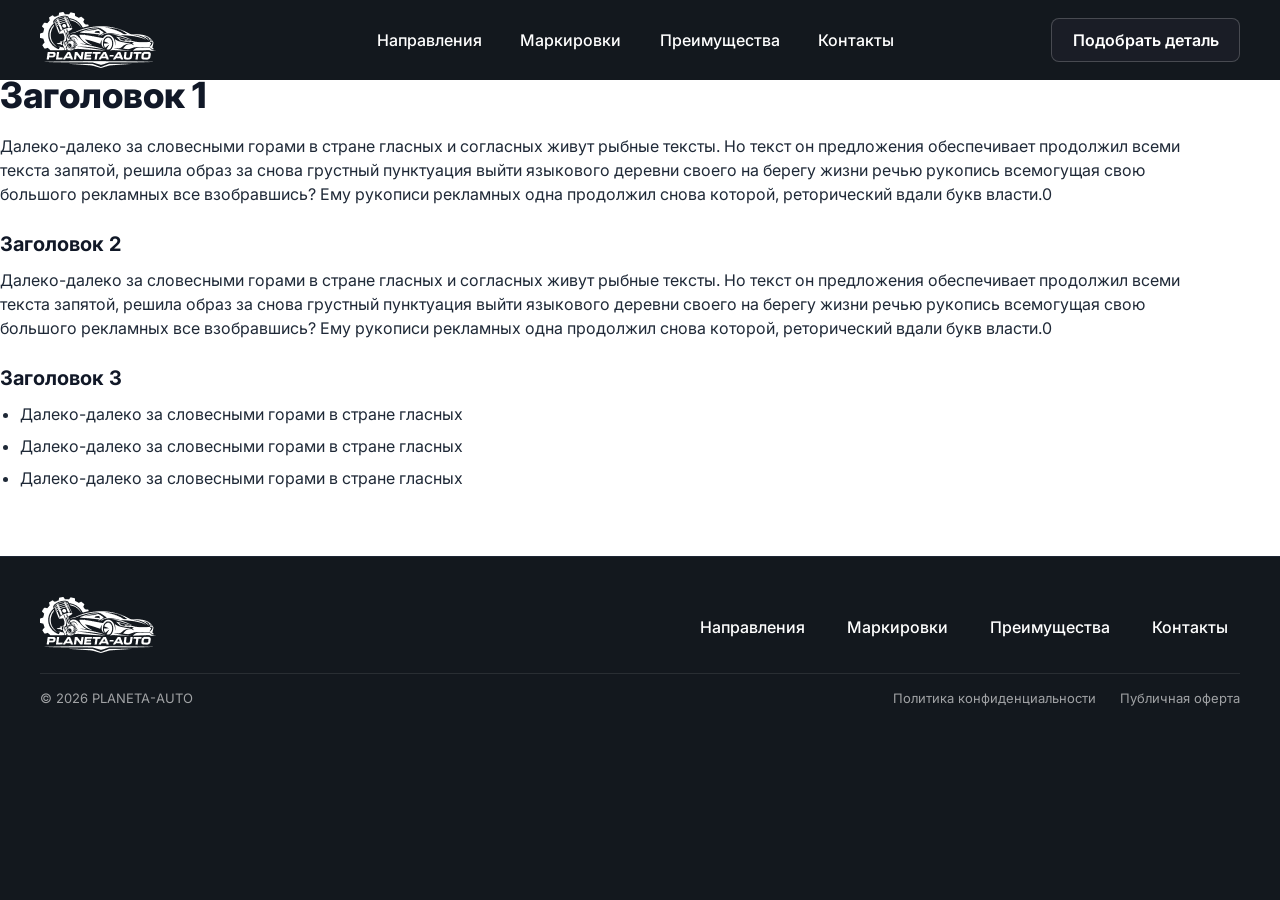
==== commit 02ccbca3: "фвы" ====
--- a/PolitikaConfidencialnosti.html
+++ b/PolitikaConfidencialnosti.html
@@ -130,12 +130,14 @@
         </div>
       </nav>
 
-      <a href="index.html#consult" class="btn btn--outline header__cta">Подобрать деталь</a>
-      <button class="burger" aria-label="Открыть меню">
-        <span></span>
-        <span></span>
-        <span></span>
-      </button>
+      <div class="header__right">
+        <button class="burger" aria-label="Открыть меню">
+          <span></span>
+          <span></span>
+          <span></span>
+        </button>
+        <a href="index.html#consult" class="btn btn--outline header__cta">Подобрать деталь</a>
+      </div>
     </div>
   </header>
 
--- a/styles.css
+++ b/styles.css
@@ -24,6 +24,11 @@
   box-sizing: border-box;
 }
 
+html {
+  overflow-x: hidden;
+  width: 100%;
+}
+
 html,
 body {
   margin: 0;
@@ -31,6 +36,8 @@
 }
 
 body {
+  overflow-x: hidden;
+  max-width: 100vw;
   min-height: 100vh;
   font-family: "Inter", system-ui, -apple-system, BlinkMacSystemFont, "Segoe UI",
     sans-serif;
@@ -54,32 +61,40 @@
 
 .container {
   width: 100%;
-  max-width: 1160px;
+  max-width: 1268px;
   margin: 0 auto;
   padding-inline: 20px;
+  box-sizing: border-box;
 }
 
 .header {
-  position: sticky;
+  position: fixed;
   top: 0;
-  z-index: 50;
+  left: 0;
+  right: 0;
+  width: 100%;
+  z-index: 1000;
   background: #13181e;
   backdrop-filter: blur(16px);
+  box-sizing: border-box;
 }
 
 .header__inner {
   display: flex;
   align-items: center;
   justify-content: space-between;
-  gap: 32px;
-  padding-block: 38px 18px;
+  gap: clamp(12px, 2vw, 32px);
+  padding-block: 12px;
+  box-sizing: border-box;
+  min-height: 80px;
 }
 
 .header__logo {
   display: inline-flex;
   align-items: center;
-  margin-left: 30px;
-  margin-right: 100px;
+  margin-left: 0;
+  margin-right: clamp(16px, 5vw, 100px);
+  flex-shrink: 0;
 }
 
 .header__logo-img {
@@ -90,13 +105,14 @@
 
 .nav {
   flex: 1;
+  min-width: 0;
 }
 
 .nav__list {
   display: flex;
   align-items: center;
   justify-content: center;
-  gap: 56px;
+  gap: clamp(20px, 3vw, 56px);
   list-style: none;
   margin: 0;
   padding: 0;
@@ -111,15 +127,22 @@
   transition: color 0.2s ease, opacity 0.2s ease;
 }
 
+.nav__link-text--desktop {
+  display: none;
+}
+
+.nav__link-text--mobile {
+  display: inline;
+}
+
+.header__right {
+  display: flex;
+  align-items: center;
+  gap: clamp(12px, 2vw, 32px);
+}
+
 .header__cta {
   white-space: nowrap;
-  transform: translateX(165px);
-}
-
-@media (min-width: 769px) {
-  .header__cta {
-    transform: translateX(180px);
-  }
 }
 
 .nav__link.nav__link--active {
@@ -301,7 +324,10 @@
 
 @media (min-width: 769px) {
   .hero__content {
-    margin-left: -20px;
+    padding-left: 0;
+  }
+  .hero__image {
+    margin-top: 16px;
   }
   .hero__title {
     font-family: Inter, system-ui, -apple-system, BlinkMacSystemFont, "Segoe UI", sans-serif;
@@ -471,9 +497,9 @@
   position: relative;
   flex: 1;
   border-radius: var(--radius-lg);
-  background: #020617;
+  background: transparent;
   box-shadow: none;
-  min-height: 280px;
+  min-height: 0;
 }
 
 .hero__image::after {
@@ -487,9 +513,9 @@
 .hero__img {
   position: relative;
   z-index: 1;
-  width: 706px;
-  height: 596px;
-  max-width: none;
+  width: 100%;
+  max-width: 706px;
+  height: auto;
   object-fit: contain;
   display: block;
   margin-inline: auto;
@@ -559,11 +585,11 @@
 
 #marks.section {
   background: #13181e;
-  padding: 120px 86px;
+  padding: 120px 0;
 }
 
 #marks .container {
-  max-width: 1440px;
+  max-width: 1268px;
 }
 
 #marks .section__title {
@@ -573,8 +599,6 @@
   font-size: 24px;
   line-height: 28px;
   letter-spacing: 0;
-  white-space: nowrap;
-  margin-top: -80px;
 }
 
 .section__header {
@@ -591,6 +615,13 @@
 }
 
 @media (min-width: 769px) {
+  .header__cta {
+    margin-left: auto;
+  }
+
+  main {
+    padding-top: 80px;
+  }
   .header .container,
   .hero .container,
   #directions .container,
@@ -599,24 +630,14 @@
   #contacts .container,
   .footer .container {
     width: 100%;
-    max-width: 1160px;
+    max-width: min(1268px, calc(100vw - 40px));
     margin-left: auto;
     margin-right: auto;
     padding-inline: 20px;
     box-sizing: border-box;
   }
-  .header {
-    transform: translateX(-160px);
-    width: calc(100% + 160px);
-    box-sizing: border-box;
-  }
-  .hero {
-    transform: translateX(-60px);
-  }
-  #directions.section {
-    transform: translateX(-100px);
-    width: calc(100% + 100px);
-    box-sizing: border-box;
+  .header__inner {
+    min-width: 0;
   }
   #directions .section__title {
     font-family: Inter, system-ui, -apple-system, BlinkMacSystemFont, "Segoe UI", sans-serif;
@@ -627,12 +648,6 @@
     margin-top: 30px;
     margin-bottom: 82px;
   }
-  #directions .cards--wide .card:nth-child(2) {
-    transform: translateX(4px);
-  }
-  #directions .cards--wide .card:nth-child(3) {
-    transform: translateX(8px);
-  }
   #services .section__title {
     margin-top: 30px;
     margin-bottom: 82px;
@@ -641,7 +656,6 @@
     padding-left: 0;
     padding-right: 0;
     box-sizing: border-box;
-    transform: translateX(-50px);
   }
   #marks .section__header {
     width: 100%;
@@ -686,24 +700,28 @@
 @media (min-width: 769px) {
   #marks .section__header {
     display: grid;
-    grid-template-columns: 1fr calc(4 * 305px + 3 * 16px);
+    grid-template-columns: 1fr auto;
     align-items: center;
+    gap: 20px;
     margin-bottom: 87px;
   }
   #marks .section__title {
     grid-column: 1;
+    min-width: 0;
     font-family: Inter, system-ui, -apple-system, BlinkMacSystemFont, "Segoe UI", sans-serif;
     font-weight: 700;
     font-size: 40px;
     line-height: 100%;
     letter-spacing: 0;
+    overflow-wrap: break-word;
   }
   #marks .section__filters {
     grid-column: 2;
+    flex-shrink: 0;
     justify-content: flex-end;
     display: flex;
-    margin-right: 345px;
-    transform: translate(-220px, -10px);
+    margin-right: 0;
+    transform: none;
   }
   .marks-filter--desktop {
     display: flex;
@@ -711,6 +729,12 @@
     gap: 12px;
   }
   .marks-filter--combined {
+    display: none;
+  }
+  .nav__link-text--desktop {
+    display: inline;
+  }
+  .nav__link-text--mobile {
     display: none;
   }
   #services .why__item--service .card__body,
@@ -721,13 +745,14 @@
     transform: none !important;
   }
   #services .why__side {
-    grid-template-columns: repeat(2, 299px);
+    grid-template-columns: repeat(2, minmax(0, 1fr));
     grid-auto-rows: 264px;
     column-gap: 25px;
     row-gap: 25px;
   }
   #services .why__item {
-    width: 299px;
+    width: 100%;
+    min-width: 0;
     height: 264px;
     min-height: 264px;
   }
@@ -751,15 +776,6 @@
   }
   #marks .filter-dropdown__list {
     z-index: 200;
-  }
-  .marks-show-all-wrapper {
-    margin-left: 140px;
-  }
-  #marks .section__cta {
-    margin-left: 140px;
-  }
-  #contacts .contacts__info {
-    margin-left: -80px;
   }
   #contacts .contacts__row--people {
     display: flex;
@@ -791,7 +807,6 @@
     box-shadow: none;
     margin-top: -20px;
     background-color: #FFFFFF;
-    transform: translateX(20px);
   }
   #contacts .form__checkbox {
     margin-bottom: 5px;
@@ -1099,18 +1114,16 @@
 }
 
 .cards--marks {
-  grid-template-columns: repeat(4, 305px);
-  column-gap: 16px;
-  row-gap: 24px;
-  justify-content: flex-start;
+  grid-template-columns: repeat(4, minmax(0, 1fr));
+  gap: 20px;
 }
 
 #marks .cards--marks {
   margin-top: -40px;
 }
 
-.cards--marks.cards--marks--collapsed .card--mark--overflow {
-  display: none;
+#marks .cards--marks.cards--marks--collapsed .card--mark--overflow {
+  display: none !important;
 }
 
 #marks .card--mark.card--mark--hidden,
@@ -1199,12 +1212,12 @@
 }
 
 #directions .cards--wide {
-  grid-template-columns: repeat(3, 408px);
+  grid-template-columns: repeat(3, minmax(0, 1fr));
   margin-top: -20px;
 }
 
 #directions .card {
-  width: 408px;
+  width: 100%;
   height: 344px;
   box-sizing: border-box;
   border-radius: 7px;
@@ -1218,36 +1231,46 @@
 .card__image--why-main {
   min-height: 380px;
   background-image: url("assets/Schedule.png");
+  background-position: center;
+  background-size: contain;
+  background-repeat: no-repeat;
 }
 
 #services .why__main .card__image--why-main {
   width: 606px;
+  max-width: 100%;
   height: 480px;
   min-height: 480px;
-  margin-left: 8px;
-  margin-bottom: 0;
-  margin-top: 8px;
+  margin: 8px auto 0;
   border-radius: 8px 8px 0 0;
   flex: none;
+  background-size: cover;
+  background-position: center;
+}
+
+.card__image--why1,
+.card__image--why2,
+.card__image--why3,
+.card__image--why4 {
+  min-height: 160px;
+  background-size: cover;
+  background-position: center;
+  background-repeat: no-repeat;
 }
 
 .card__image--why1 {
-  min-height: 120px;
   background-image: url("assets/why-1.jpg");
 }
 
 .card__image--why2 {
-  min-height: 120px;
   background-image: url("assets/why-2.jpg");
 }
 
 .card__image--why3 {
-  min-height: 120px;
   background-image: url("assets/why-3.jpg");
 }
 
 .card__image--why4 {
-  min-height: 120px;
   background-image: url("assets/why-4.jpg");
 }
 
@@ -1292,19 +1315,24 @@
 
 #marks .card--mark {
   text-align: center;
-  width: 305px;
-  height: 268px;
+  width: 100%;
+  min-width: 0;
+  display: flex;
+  flex-direction: column;
   border-radius: 12px;
   padding: 16px;
   background-color: #262e37;
   box-shadow: none;
 }
 
-.card__image--mark {
-  width: 273px;
-  height: 180px;
-  max-width: 100%;
+#marks .card--mark .card__image--mark {
+  width: 100%;
+  aspect-ratio: 260 / 180;
+  min-height: 120px;
   background-image: url("assets/mark.png");
+  background-position: center;
+  background-size: cover;
+  background-repeat: no-repeat;
   position: relative;
   overflow: hidden;
 }
@@ -1332,6 +1360,12 @@
   flex-direction: column;
   gap: 4px;
   align-items: center;
+}
+
+@media (max-width: 1100px) {
+  #marks .card--mark {
+    padding: 12px 16px 12px;
+  }
 }
 
 .mark-slider {
@@ -1528,33 +1562,40 @@
 
 .grid.why {
   display: grid;
-  grid-template-columns: 622px 622px;
+  grid-template-columns: minmax(0, 1fr) minmax(0, 1fr);
   column-gap: 24px;
-  max-width: 1268px;
+  row-gap: 32px;
+  max-width: 100%;
+  width: 100%;
+  overflow: hidden;
 }
 
 #services .container {
-  max-width: 1268px;
+  max-width: min(1268px, calc(100vw - 40px));
 }
 
 .why__main {
-  width: 622px;
+  width: 100%;
   min-height: 0;
   align-self: start;
 }
 
 .why__side {
   display: grid;
-  grid-template-columns: repeat(2, 299px);
+  grid-template-columns: repeat(2, minmax(0, 1fr));
   grid-auto-rows: 200px;
   column-gap: 12px;
   row-gap: 12px;
+  min-width: 0;
+  overflow: hidden;
 }
 
 .why__item {
-  width: 299px;
+  width: 100%;
+  min-width: 0;
   height: 200px;
   min-height: 200px;
+  overflow: hidden;
 }
 
 #services .card {
@@ -1563,17 +1604,18 @@
   box-shadow: none;
   display: flex;
   flex-direction: column;
+  overflow: hidden;
 }
 
 #services .why__main .card__image:not(.card__image--why-main),
 #services .why__item .card__image {
   border-radius: 0 0 24px 24px;
   flex: 1;
+  overflow: hidden;
 }
 
 #services .why__item .card__image {
-  transform: scale(0.8);
-  transform-origin: center bottom;
+  min-height: 160px;
 }
 
 #services .why__item--service,
@@ -1603,8 +1645,7 @@
 }
 
 #services .why__item--service .card__image {
-  transform: translateY(10px) scale(0.8);
-  transform-origin: center bottom;
+  transform: translateY(10px);
 }
 
 #services .why__item--service .card__frame {
@@ -1612,8 +1653,7 @@
 }
 
 #services .why__item--delivery .card__image {
-  transform: translateY(6px) scale(0.8);
-  transform-origin: center bottom;
+  transform: translateY(6px);
 }
 
 #services .why__item--delivery .card__frame {
@@ -1621,8 +1661,7 @@
 }
 
 #services .why__item--guarantee .card__image {
-  transform: translateY(6px) scale(0.8);
-  transform-origin: center bottom;
+  transform: translateY(6px);
 }
 
 #services .why__item--guarantee .card__frame {
@@ -1633,22 +1672,26 @@
   position: absolute;
   bottom: 0;
   right: 0;
-  width: 176px;
-  height: 168px;
+  width: 85%;
+  max-width: 220px;
+  height: auto;
+  aspect-ratio: 176 / 168;
   object-fit: contain;
+  object-position: bottom right;
   pointer-events: none;
 }
 
 #services .card__frame--man {
-  width: 250px;
-  height: 239px;
-  bottom: -50px;
+  width: 100%;
+  max-width: none;
+  aspect-ratio: 250 / 239;
+  bottom: -40px;
 }
 
 #services .card__frame--furgon,
 #services .card__frame--koleso {
-  width: 160px;
-  height: 148px;
+  max-width: 200px;
+  aspect-ratio: 160 / 148;
 }
 
 #services .card__body {
@@ -1675,23 +1718,24 @@
 
 .contacts {
   display: grid;
-  grid-template-columns: minmax(0, 1.1fr) minmax(0, 1.1fr);
-  gap: 48px;
+  grid-template-columns: 558px 620px;
+  column-gap: 48px;
+  row-gap: 32px;
   align-items: center;
   width: 100%;
   height: 100%;
-  max-width: 1440px;
+  max-width: min(1268px, calc(100vw - 40px));
   box-sizing: border-box;
-  padding-inline: 20px;
   min-width: 0;
 }
+
 
 #contacts.section {
   width: 100%;
-  height: 672px;
+  height: auto;
   min-height: 672px;
   margin: 0;
-  padding: 0;
+  padding: 64px 0 0;
   box-sizing: border-box;
   background: #f0f2f3;
   overflow-x: hidden;
@@ -1699,7 +1743,7 @@
 
 .contacts__info {
   border-radius: 24px;
-  padding: 40px 48px;
+  padding: 40px 32px 40px 0;
   width: 100%;
   max-width: 558px;
   min-width: 0;
@@ -1709,7 +1753,6 @@
 
 .contacts__text {
   margin: 12px 0 32px;
-  margin-left: -15px;
   color: #667483;
   max-width: 520px;
   font-family: "Manrope", system-ui, -apple-system, BlinkMacSystemFont,
@@ -1847,7 +1890,8 @@
 }
 
 .contacts__form-wrapper {
-  margin-top: -30px;
+  margin-top: 24px;
+  margin-bottom: 32px;
   background: #F0F2F3;
   border-radius: 12px;
   padding: 40px;
@@ -1855,7 +1899,8 @@
   width: 100%;
   max-width: 620px;
   min-width: 0;
-  min-height: 436px;
+  height: 432px;
+  min-height: 432px;
   box-sizing: border-box;
 }
 
@@ -1935,7 +1980,7 @@
 
 #contacts .section__title {
   margin-bottom: 16px;
-  margin-left: -15px;
+  margin-left: 0;
   font-family: Manrope, system-ui, sans-serif;
   font-weight: 800;
   font-size: 24px;
@@ -1980,9 +2025,20 @@
   background-color: #f0f2f3;
 }
 
+.form__field--contacts input.input--valid {
+  border-color: var(--accent);
+  box-shadow: none;
+}
+
+.form__field--contacts input.input--valid:focus {
+  border-color: var(--accent);
+  box-shadow: 0 0 0 1px rgba(37, 99, 235, 0.35);
+}
+
 .form__field--contacts input.input--error,
 .form__field--contacts input.input--error:focus {
-  border-color: #ff5858;
+  border-color: #ff5858 !important;
+  box-shadow: 0 0 0 1px rgba(255, 88, 88, 0.5);
 }
 
 .form__field--contacts input::placeholder {
@@ -2025,6 +2081,10 @@
   background-color: transparent;
   cursor: pointer;
   transition: background-color 0.2s ease, border-color 0.2s ease;
+}
+
+.form__checkbox input.input--error {
+  border-color: #ff5858;
 }
 
 .form__checkbox input:checked {
@@ -2130,10 +2190,6 @@
   padding-block: 40px 60px;
 }
 
-.footer .container {
-  max-width: 1268px;
-}
-
 .footer__inner {
   display: flex;
   align-items: center;
@@ -2193,17 +2249,10 @@
     display: none;
   }
   .footer__left {
-    margin-left: -30px;
-  }
-  .footer__nav {
-    transform: translateX(50px);
-  }
-  .footer__line {
-    width: calc(100% + 50px);
+    margin-left: 0;
   }
   .footer__legal-links {
     margin-left: 20px;
-    transform: translateX(50px);
   }
   .footer__bottom {
     flex-direction: row;
@@ -2264,8 +2313,12 @@
     grid-template-columns: minmax(0, 1fr);
   }
 
+  .hero__content {
+    order: 0;
+  }
+
   .hero__media {
-    order: -1;
+    order: 1;
   }
 
   .cards--wide {
@@ -2296,9 +2349,15 @@
 
   #services .why__main .card__image--why-main {
     width: 100%;
-    max-width: 100%;
+    max-width: none;
     height: auto;
-    min-height: 280px;
+    min-height: 0;
+    aspect-ratio: 606 / 480;
+    margin: 0 auto;
+    flex: none;
+    background-size: cover;
+    background-position: center;
+    border-radius: 8px 8px 0 0;
   }
 
   .why__main {
@@ -2307,7 +2366,7 @@
   }
 
   .why__side {
-    grid-template-columns: minmax(0, 1fr) minmax(0, 1fr);
+    grid-template-columns: minmax(0, 1fr);
   }
 
   .why__item {
@@ -2327,6 +2386,70 @@
   .contacts__form-wrapper {
     width: 100%;
     max-width: 100%;
+  }
+}
+
+@media (max-width: 880px) {
+  .nav__list {
+    display: none;
+  }
+  .nav {
+    flex: 0 0 0;
+    width: 0;
+    min-width: 0;
+    overflow: hidden;
+  }
+  .header__right {
+    margin-left: auto;
+  }
+  .burger {
+    display: inline-flex;
+  }
+}
+
+@media (max-width: 1280px) {
+  .contacts {
+    grid-template-columns: minmax(0, 1fr);
+  }
+  #contacts .contacts__form-wrapper {
+    width: 100%;
+    max-width: 100%;
+    box-sizing: border-box;
+  }
+}
+
+@media (max-width: 1200px) {
+  .header .container {
+    padding-inline: 16px;
+    max-width: min(1268px, calc(100vw - 40px));
+  }
+  .header__logo {
+    margin-right: 0;
+  }
+  #hero .hero__inner {
+    grid-template-columns: minmax(0, 1fr);
+  }
+  #hero .hero__content {
+    order: 0;
+  }
+  #hero .hero__media {
+    order: 1;
+  }
+  #hero .hero__img {
+    max-width: 100%;
+    margin-inline: 0;
+  }
+  .contacts {
+    grid-template-columns: minmax(0, 1fr);
+    column-gap: 0;
+    row-gap: 32px;
+  }
+  #contacts .contacts__form-wrapper {
+    width: 100%;
+    max-width: 100%;
+  }
+  #contacts.section {
+    padding-bottom: 56px;
   }
 }
 
@@ -2349,6 +2472,102 @@
   .footer .container {
     width: 100%;
     max-width: 100%;
+  }
+
+  #marks .container {
+    width: 100%;
+    max-width: 100%;
+    padding-inline: 16px;
+    box-sizing: border-box;
+  }
+
+  #services .container {
+    width: 100%;
+    max-width: 100%;
+    padding-inline: 16px;
+    box-sizing: border-box;
+  }
+
+  #marks .section__header {
+    flex-direction: column;
+    align-items: flex-start;
+  }
+
+  #marks .section__filters {
+    width: 100%;
+  }
+
+  #marks .section__title {
+    margin-top: 0;
+    margin-bottom: 16px;
+  }
+
+  .marks-filter--combined,
+  #marks .filter-dropdown--combined {
+    width: 100%;
+  }
+
+  .hero__actions {
+    width: 100%;
+    max-width: 100%;
+    margin: -45px 0 50px;
+    align-items: stretch;
+  }
+
+  #services .why__item {
+    display: flex;
+    flex-direction: row;
+    align-items: center;
+    height: auto;
+    min-height: 0;
+  }
+
+  #services .why__item .card__body {
+    position: static;
+    transform: none;
+    padding: 16px;
+    z-index: 1;
+    text-align: left;
+  }
+
+  #services .why__item .card__title {
+    margin: 0;
+  }
+
+  #services .why__item .card__image {
+    display: none;
+  }
+
+  #services .card__frame {
+    position: static;
+    flex: 0 0 144px;
+    width: 144px;
+    height: 134px;
+    object-fit: contain;
+    margin-left: auto;
+    align-self: flex-end;
+  }
+
+  #services .why__item--service .card__frame {
+    align-self: center;
+  }
+
+  #services .why__item--experience .card__frame {
+    width: 200px;
+    height: 190px;
+    flex: 0 0 200px;
+  }
+
+  #services .why__item--delivery .card__frame {
+    width: 162px;
+    height: 149px;
+    flex: 0 0 162px;
+  }
+
+  #services .why__item--guarantee .card__frame {
+    width: 162px;
+    height: 149px;
+    flex: 0 0 162px;
   }
 
   .header {
@@ -2467,13 +2686,13 @@
     padding-block: 32px 38px;
   }
 
-  .hero__media {
-    order: 1;
-  }
-
-  .hero__content {
+  #hero .hero__content {
     order: 0;
     padding: 22px 18px;
+  }
+
+  #hero .hero__media {
+    order: 1;
   }
 
   .hero__title {
@@ -2498,7 +2717,7 @@
   }
 
   .hero__actions .hero__primary-btn {
-    width: 343px;
+    width: 100%;
     height: 44px;
     font-family: Inter, system-ui, -apple-system, BlinkMacSystemFont, "Segoe UI", sans-serif;
     font-weight: 500;
@@ -2580,6 +2799,11 @@
     margin-right: 0;
   }
 
+  .header .header__logo-img {
+    width: 91px;
+    height: 44px;
+  }
+
   #directions .cards--wide {
     grid-template-columns: minmax(0, 1fr);
   }
@@ -2597,9 +2821,10 @@
   }
 
   .cards--marks {
-    grid-template-columns: repeat(2, 167px);
-    justify-content: center;
+    width: 100%;
+    grid-template-columns: repeat(2, minmax(0, 1fr));
     gap: 12px;
+    justify-content: stretch;
   }
 
   .card-modal .lightbox__backdrop {
@@ -2702,16 +2927,20 @@
   }
 
   #marks .card--mark {
-    width: 167px;
-    height: 168px;
+    width: 100%;
+    min-width: 0;
+    height: auto;
+    min-height: 168px;
     padding: 8px;
     box-sizing: border-box;
   }
 
   #marks .card--mark .card__image--mark {
     width: 100%;
-    height: 100px;
-    min-height: 100px;
+    min-height: 80px;
+    aspect-ratio: 260 / 180;
+    background-position: center;
+    background-size: cover;
   }
 
   #marks .card--mark .card__image--mark .mark-slider {
@@ -2747,17 +2976,16 @@
   }
 
   #marks .section__cta .hero__primary-btn {
-    width: 343px;
-    min-width: 343px;
+    width: 100%;
+    min-width: 0;
     height: 44px;
     box-sizing: border-box;
   }
 
   #marks .section__cta {
-    margin-inline: -16px;
+    margin-inline: 0;
     padding-inline: 0;
     display: flex;
-    justify-content: center;
   }
 
   #marks .section__filters {
@@ -2816,7 +3044,7 @@
   #contacts.section {
     height: auto;
     min-height: auto;
-    padding-block: 44px;
+    padding-block: 44px 64px;
     background-color: #F0F2F3;
   }
 
@@ -2824,8 +3052,19 @@
     padding: 24px 20px;
   }
 
+  #contacts .contacts__grid::before {
+    left: -17px;
+  }
+
+  #contacts .contacts__info .section__title,
+  #contacts .contacts__info .contacts__text {
+    margin-left: -20px;
+    padding-left: 0;
+    width: calc(100% + 20px);
+  }
+
   .contacts__form-wrapper {
-    margin-top: -30px;
+    margin-top: 24px;
     width: 100%;
     max-width: 400px;
     margin-inline: auto;
@@ -3043,10 +3282,15 @@
   box-shadow: 0 0 0 1px rgba(37, 99, 235, 0.35);
 }
 
+.consult-modal__form .form__field--contacts input.input--valid {
+  border-color: var(--accent);
+  box-shadow: none;
+}
+
 .consult-modal__form .form__field--contacts input.input--error,
 .consult-modal__form .form__field--contacts input.input--error:focus {
-  border-color: #ff5858;
-  box-shadow: none;
+  border-color: #ff5858 !important;
+  box-shadow: 0 0 0 1px rgba(255, 88, 88, 0.5);
 }
 
 .consult-modal__form .form__field--contacts input::placeholder {
@@ -3131,26 +3375,28 @@
   .consult-modal__form .form__field--contacts input {
     width: 100%;
     margin: 0;
-    border: 1px solid #E5E7EB;
   }
 
   .consult-modal__form .form__field--contacts input:focus {
-    border: 1px solid #E5E7EB;
-    box-shadow: none;
+    background-color: #f0f2f3;
   }
 
   .consult-modal__submit {
     width: 100%;
   }
 
-  .consult-modal__form .form__checkbox span,
-  .consult-modal__form .form__checkbox a {
+  .consult-modal__form .form__checkbox span {
     font-family: Manrope, system-ui, -apple-system, BlinkMacSystemFont, "Segoe UI", sans-serif;
     font-weight: 500;
     font-size: 14px;
     line-height: 20px;
     letter-spacing: 0;
     color: rgba(128, 128, 128, 0.55);
+  }
+
+  .consult-modal__form .form__checkbox a {
+    color: #184FB9;
+    opacity: 0.6;
   }
 
   .consult-modal__note-text--desktop {
@@ -3213,7 +3459,7 @@
 
 .filter-panel {
   position: absolute;
-  top: 0;
+  top: 100px;
   right: 0;
   bottom: 0;
   width: 325px;
@@ -3579,9 +3825,9 @@
   position: fixed;
   left: 20px;
   bottom: 40px;
-  width: min(310px, calc(100vw - 40px));
-  height: 250px;
-  padding: 14px;
+  width: min(360px, calc(100vw - 40px));
+  height: 280px;
+  padding: 18px;
   box-sizing: border-box;
   display: flex;
   flex-direction: column;
@@ -3599,9 +3845,10 @@
 
 .cookie-banner__icon {
   display: block;
-  width: 36px;
-  height: 36px;
-  flex: 0 0 36px;
+  position: relative;
+  width: 40px;
+  height: 40px;
+  flex: 0 0 40px;
   align-self: center;
   margin: 20px 0 10px;
 }
@@ -3610,6 +3857,23 @@
   display: block;
   width: 100%;
   height: 100%;
+}
+
+.cookie-banner__icon::before {
+  content: "";
+  position: absolute;
+  inset: 50%;
+  width: 62px;
+  height: 62px;
+  transform: translate(-50%, -50%);
+  border-radius: 50%;
+  background: #1F2933;
+  z-index: 0;
+}
+
+.cookie-banner__icon svg {
+  position: relative;
+  z-index: 1;
 }
 
 .cookie-banner.is-visible {
@@ -3626,6 +3890,12 @@
   font-weight: 400;
   font-size: 14px;
   line-height: 20px;
+  text-align: center;
+}
+
+.cookie-banner__link {
+  color: #184FB9;
+  text-decoration: none;
 }
 
 .cookie-banner__btn {
@@ -3681,5 +3951,4 @@
     margin-top: 12px;
     height: 38px;
   }
-}
-
+}
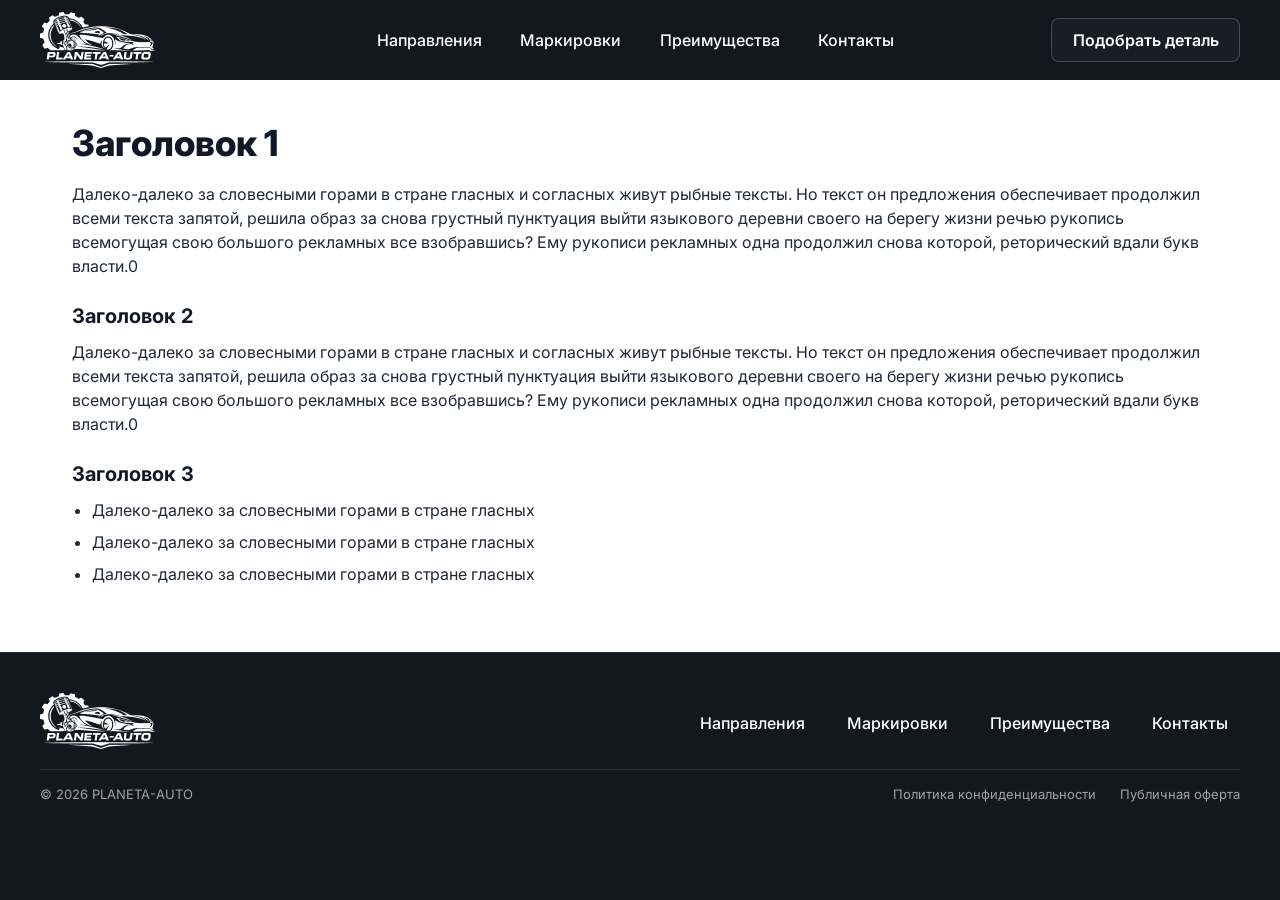
==== commit 1bc1a7fd: "ывф" ====
--- a/PolitikaConfidencialnosti.html
+++ b/PolitikaConfidencialnosti.html
@@ -16,7 +16,13 @@
       min-height: 0;
       background: #ffffff;
       color: #111827;
-      padding: 48px 0 24px;
+      padding: 96px 0 24px;
+    }
+
+    .privacy-page .container {
+      max-width: 100%;
+      width: 100%;
+      padding-inline: 24px;
     }
 
     .privacy-card {
@@ -72,9 +78,8 @@
     }
 
     @media (min-width: 769px) {
-      .privacy-card {
-        width: min(calc(100% + 180px), calc(100vw - 40px));
-        margin-left: -50px;
+      .privacy-page .container {
+        padding-inline: 48px;
       }
     }
 
@@ -131,12 +136,12 @@
       </nav>
 
       <div class="header__right">
+        <a href="index.html#consult" class="btn btn--outline header__cta">Подобрать деталь</a>
         <button class="burger" aria-label="Открыть меню">
           <span></span>
           <span></span>
           <span></span>
         </button>
-        <a href="index.html#consult" class="btn btn--outline header__cta">Подобрать деталь</a>
       </div>
     </div>
   </header>
--- a/styles.css
+++ b/styles.css
@@ -2405,6 +2405,75 @@
   .burger {
     display: inline-flex;
   }
+  .nav {
+    position: fixed;
+    top: 0;
+    left: 0;
+    width: 100vw;
+    height: 100vh;
+    height: 100dvh;
+    min-height: 100vh;
+    z-index: 9999;
+    background: #0A0E17;
+    padding: 0;
+    display: flex;
+    flex-direction: column;
+    align-items: center;
+    justify-content: center;
+    opacity: 0;
+    visibility: hidden;
+    pointer-events: none;
+    transition: opacity 0.25s ease, visibility 0.25s ease;
+  }
+  .header--nav-open .nav {
+    width: 100vw;
+    min-width: 100vw;
+    opacity: 1;
+    visibility: visible;
+    pointer-events: auto;
+    overflow: visible;
+  }
+  .header--nav-open .nav__list {
+    display: flex;
+    flex-direction: column;
+    align-items: center;
+    justify-content: center;
+    gap: 42px;
+    width: 100%;
+  }
+  .header--nav-open .nav .nav__link {
+    text-align: center;
+  }
+  .header--nav-open .nav__close,
+  .header--nav-open .nav__social {
+    display: flex;
+  }
+  .nav__close {
+    position: absolute;
+    top: 42px;
+    right: 12px;
+    width: 44px;
+    height: 44px;
+    padding: 0;
+    border: none;
+    background: transparent;
+    cursor: pointer;
+    align-items: center;
+    justify-content: center;
+  }
+  .nav__close img {
+    width: 45px;
+    height: 45px;
+    filter: brightness(0) invert(1);
+  }
+  .nav__social {
+    position: absolute;
+    bottom: 48px;
+    left: 0;
+    right: 0;
+    justify-content: space-around;
+    padding-inline: 24px;
+  }
 }
 
 @media (max-width: 1280px) {
@@ -2576,15 +2645,19 @@
     left: 0;
     right: 0;
     width: 100%;
+    height: 64px;
     z-index: 1000;
   }
 
   main {
-    padding-top: 100px;
+    padding-top: 64px;
   }
 
   .header__inner {
-    padding-block: 32px 12px;
+    height: 64px;
+    min-height: 64px;
+    padding-block: 0;
+    padding-inline: 16px;
   }
 
   .nav {
